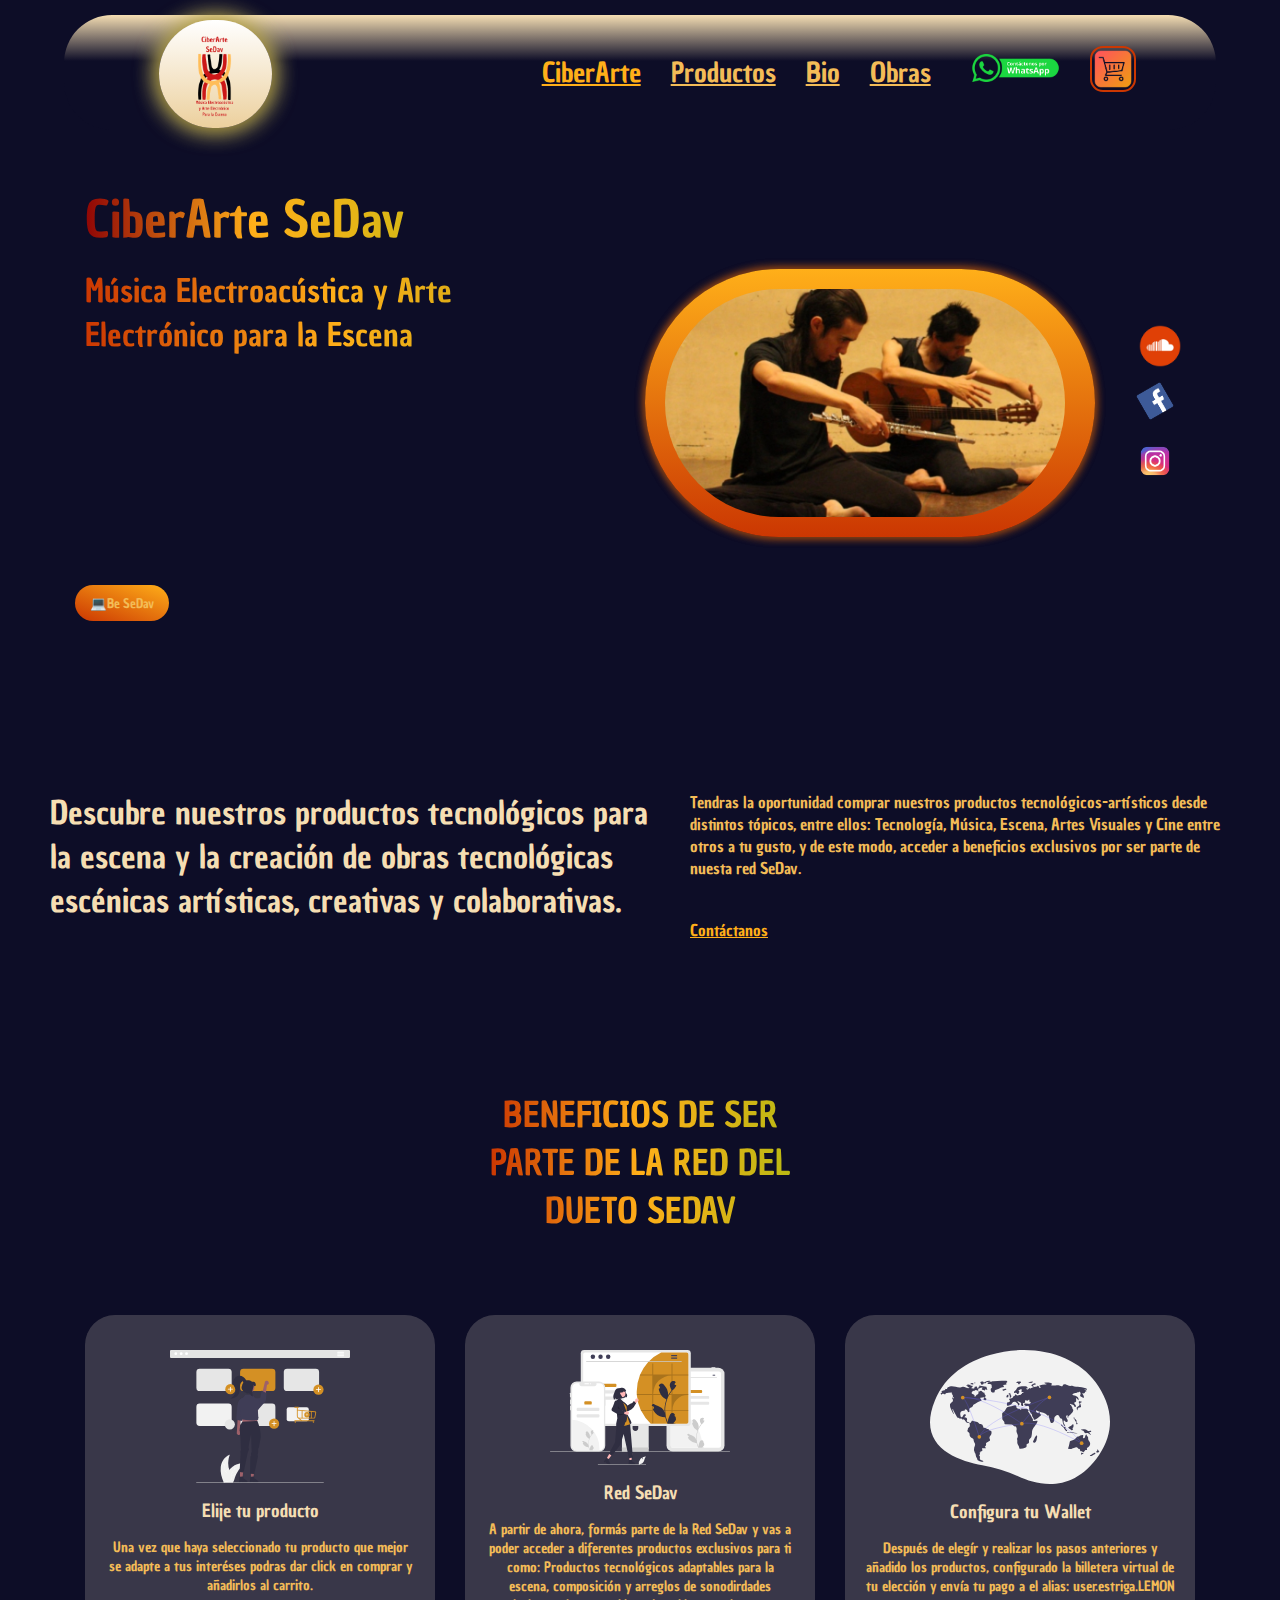
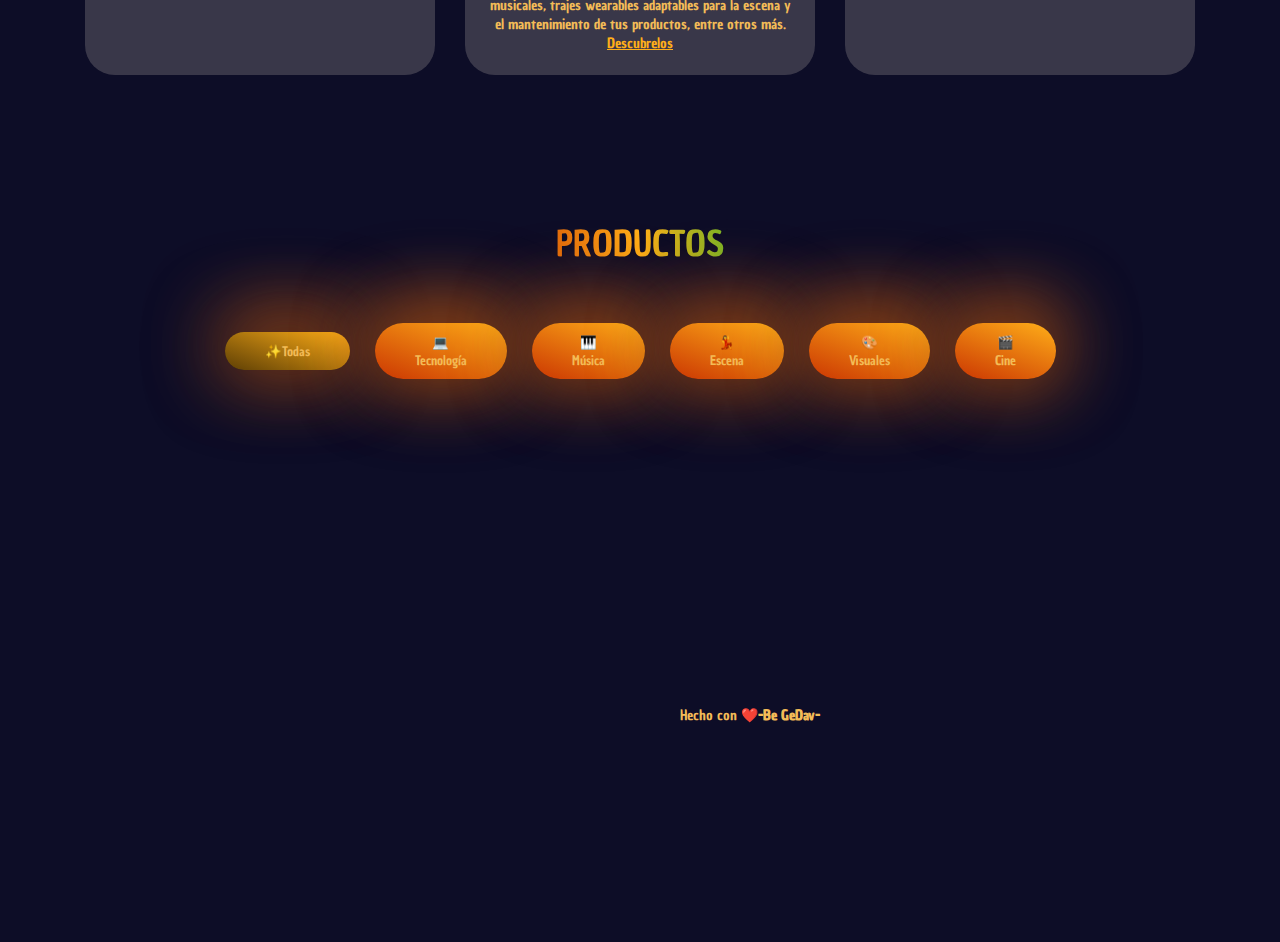
==== index.html @ 6145d522 "Integrador-Web__Rizo" ====
<!DOCTYPE html>
<html lang="en">

<head>
    <meta charset="UTF-8">
    <meta http-equiv="X-UA-Compatible" content="IE=edge">
    <meta name="viewport" content="width=device-width, initial-scale=1.0">

    <link rel="stylesheet" href="./assets/style.css">
    <link rel="stylesheet" href="./assets/mediaqueries.css">
    <link rel="stylesheet" href="./assets/animation.css" />

    <meta charset="UTF-8">
</head>

<body>
    <header>
        <!-- Logo -->
        <div class="logo">
            <a href="./index.html" target="_blank">
                <img src="./assets/logos/CiberArteSeDav11.png" alt="dueto_sedav">
            </a>
        </div>
        <!-- Navbar -->
        <nav class="navbar">
            <!-- menu toggle -->
            <label for="menu-toggle" class="menu-label">
                <img src="./assets/logos/menu2.png" class="menu-icon">
            </label>
            <input type="checkbox" id="menu-toggle">


            <ul class="navbar-list">
                <li> <a href="./index.html"> CiberArte </a> </li>
                <li> <a href="./productos.html"> Productos</a> </li>
                <li> <a href="./bio.html"> Bio </a> </li>
                <li> <a href="./obras.html"> Obras </a> </li>
                <li> <a href="./contacto.html"> <img src="./assets/logos/Contactanos.png" alt="Whatsapp"
                            class="cart-whatsapp"> </a>
                </li>
            </ul>

            <!-- Contenido dentro del carrito -->
            <!-- el label solo funciona por que es
            hermano de la clase navbar -->
            <label for="cart-toggle" class="cart-label">
                <img src="./assets/logos/carritoo.png" alt="Carrito de Compras" class="cart-carrito" />
            </label>
            <input type="checkbox" id="cart-toggle">

            <!-- cart barra derecha-->
            <div class="cart">
                <h2>Productos de Dispositivos Musicales</h2>

                <div class="cart-item">
                    <img src="./assets/logos/sinte.png" alt="💻Sinte1">
                    <div class="item-info">
                        <h3 class="item-title">🎹Sintetizador NCMS</h3>
                        <p class="item-bid">Oferta Actual</p>
                        <span class="item-price">0.50 eTH</span>
                    </div>
                    <div class="item-handler">
                        <span class="quantity-handler down"> - </span>
                        <span class="item-quantity"> 1 </span>
                        <span class="quantity-handler up"> + </span>
                    </div>
                </div>

                <div class="cart-item">
                    <img src="./assets/logos/sinte2.png" alt="💻Sinte2">
                    <div class="item-info">
                        <h3 class="item-title">🎹Sintetizador VBMR</h3>
                        <p class="item-bid">Oferta Actual</p>
                        <span class="item-price">0.35 eTH</span>
                    </div>
                    <div class="item-handler">
                        <span class="quantity-handler down"> - </span>
                        <span class="item-quantity"> 1 </span>
                        <span class="quantity-handler up"> + </span>
                    </div>
                </div>

                <div class="cart-item">
                    <img src="./assets/logos/sinte3.png" alt="💻Sinte3">
                    <div class="item-info">
                        <h3 class="item-title">🎹Sintetizador AM2</h3>
                        <p class="item-bid">Oferta Actual</p>
                        <span class="item-price">0.60 eTH</span>
                    </div>
                    <div class="item-handler">
                        <span class="quantity-handler down"> - </span>
                        <span class="item-quantity"> 1 </span>
                        <span class="quantity-handler up"> + </span>
                    </div>
                </div>

                <h2>Productos Wearables para la Escena</h2>

                <div class="cart-item">
                    <img src="./assets/img/zapas.png" alt="Sneakers">
                    <div class="item-info">
                        <h3 class="item-title">Smart Sneakers</h3>
                        <p class="item-bid">Oferta Actual</p>
                        <span class="item-price">0.20 eTH</span>
                    </div>
                    <div class="item-handler">
                        <span class="quantity-handler down"> - </span>
                        <span class="item-quantity"> 1 </span>
                        <span class="quantity-handler up"> + </span>
                    </div>
                </div>

                <div class="cart-item">
                    <img src="./assets/img/oculus.png" alt="VR">
                    <div class="item-info">
                        <h3 class="item-title">Oculus VR</h3>
                        <p class="item-bid">Oferta Actual</p>
                        <span class="item-price">0.55 eTH</span>
                    </div>
                    <div class="item-handler">
                        <span class="quantity-handler down"> - </span>
                        <span class="item-quantity"> 1 </span>
                        <span class="quantity-handler up"> + </span>
                    </div>
                </div>

                <div class="cart-item">
                    <img src="./assets/img/smartglass.png" alt="Glass">
                    <div class="item-info">
                        <h3 class="item-title">Smart Glass</h3>
                        <p class="item-bid">Oferta Actual</p>
                        <span class="item-price">0.66 eTH</span>
                    </div>
                    <div class="item-handler">
                        <span class="quantity-handler down"> - </span>
                        <span class="item-quantity"> 1 </span>
                        <span class="quantity-handler up"> + </span>
                    </div>
                </div>

                <div class="cart-item">
                    <img src="./assets/img/sensor_pies.png" alt="Glass">
                    <div class="item-info">
                        <h3 class="item-title">Smart Glass</h3>
                        <p class="item-bid">Oferta Actual</p>
                        <span class="item-price">0.40 eTH</span>
                    </div>
                    <div class="item-handler">
                        <span class="quantity-handler down"> - </span>
                        <span class="item-quantity"> 1 </span>
                        <span class="quantity-handler up"> + </span>
                    </div>
                </div>
                <span class="divider"></span>
                <div class="cart-total">
                    <p>Total:</p>
                    <span>8.20 eTH</span>
                </div>
                <button class="btn-add">Comprar</button>
            </div>
            <div class="overlay"></div>

        </nav>
    </header>


    <main>
        <!-- Aca viene la parte principal de la pagina -->
        <!-- con sus respectivas secciones -->
        <!-- hero que es contenedores (o texto dividido en 
    titulo, texto, acci[on o bot[on) y la imagen (imagen y 
    descripcion-superior e inferior- adntro puede tener
    mas contenedores)-->
        <section id="hero">
            <!-- texto -->
            <div class="hero-info">
                <h1>CiberArte SeDav </h1>
                <h2>
                    Música Electroacústica y Arte Electrónico para la Escena
                </h2>
                <p>
                    <span> Dúo SeDav </span> dueto de composición direccionado a la creación de obras
                    musicales mixtas, acusmáticas, performáticas, escénicas, interactivas e instalativas contemporáneas
                    vinculando
                    las tecnologías actuales, software libre y código abierto como impulsores de trabajo co-creativo,
                    práctico e investigativo de producción. Además ofrecemos distintos productos tecnológicos para la
                    escena.
                </p>
                <div class="hero-info-boton">
                    <button class="categoryButton" href="#">💻Be SeDav</button>
                </div>
            </div>

            <!-- Imagen -->
            <div class="hero-img-background-portada">
                <div class="hero-img-portada">
                    <img src="./assets/img/Portada.jpg" alt="SeDav">
                </div>
            </div>
            <div>
                <div class="header__socials">
                    <a href="#" class="header__social" target="_blank" rel="GeDav">
                        <img src="./assets/logos/soundcloud.png" alt="github" title="github"></a>
                    <a href="https://www.facebook.com/profile.php?id=100067321148084" class="header__social1"
                        target="_blank" rel="GeDav">
                        <img src="./assets/logos/facebook.png" alt="facebook" title="linkedin"></a>
                    <a href="https://https://www.instagram.com/dueto_sedav/" class="header__social2" target="_blank"
                        rel="GeDav">
                        <img src="./assets/logos/instagram.png" alt="instagram" title="instagram"></a>
                </div>
        </section>

        <!-- Contenido -->
        <section id="contenido">
            <div class="contenido-info">
                <h2>Descubre nuestros productos tecnológicos para la escena y la creación de obras tecnológicas
                    escénicas artísticas, creativas y colaborativas.</h2>
                <div class="contenido-text">
                    <p>
                        Tendras la oportunidad comprar nuestros productos tecnológicos-artísticos desde distintos
                        tópicos, entre ellos: Tecnología, Música, Escena, Artes Visuales y Cine
                        entre otros a tu gusto, y de este modo, acceder a beneficios exclusivos por ser
                        parte de nuesta red SeDav.
                    </p>
                    <a href="./contacto.html" target="_blank"> Contáctanos</a>
                </div>
            </div>
        </section>


        <!-- Cards Beneficios -->
        <section id="info">
            <h2>BENEFICIOS DE SER <br> PARTE DE LA RED DEL <br>
                DUETO SEDAV</h2>
            <div class="info-cards-container">
                <div class="info-card">
                    <img src="./assets/logos/choose.svg" alt="Icono NFTs" />
                    <h3>Elije tu producto</h3>
                    <p>
                        Una vez que haya seleccionado tu producto que mejor se adapte a tus interéses
                        podras dar click en comprar y añadirlos al carrito.
                    </p>
                </div>
                <div class="info-card">
                    <img src="./assets/logos/pagina.svg" alt="Icono NFTs" />
                    <h3>Red SeDav</h3>
                    <p>
                        A partir de ahora, formás parte de la Red SeDav y vas
                        a poder acceder a diferentes productos exclusivos para ti
                        como: Productos tecnológicos adaptables para la escena, composición y arreglos de sonodirdades
                        musicales,
                        trajes wearables adaptables para la escena y el mantenimiento de tus productos, entre otros más.
                        <a href="./productos.html" target="_blank"> Descubrelos </a>
                    </p>

                </div>
                <div class="info-card">
                    <img src="./assets/logos/red.svg" alt="Red GeDav" />
                    <h3>Configura tu Wallet</h3>
                    <p>
                        Después de elegír y realizar los pasos anteriores y añadido los productos, configurado la
                        billetera
                        virtual de tu elección y envía tu pago a el alias: user.estriga.LEMON
                    </p>
                </div>
            </div>
        </section>

        <section id="portafolio">
            <h2>PRODUCTOS</h2>
            <div class="categories">
                <button class="category active">✨Todas</button>
                <button class="category">💻Tecnología</button>
                <button class="category">🎹Música</button>
                <button class="category">💃Escena</button>
                <button class="category">🎨Visuales</button>
                <button class="category">🎬Cine</button>
            </div>
        </section>
    </main>



    <footer>
        <p>Hecho con ❤️ <br><span> -Be GeDav-</span></p>
    </footer>
</body>

</html>
---- assets/style.css ----
@import url('https://fonts.googleapis.com/css2?family=Chau+Philomene+One&display=swap');
:root{
  /* bg colors */
   --background: rgb(13, 13, 39);
   --background-section: rgba(101, 101, 105, 0.323);
   /* text colors */
   --text-wheat: rgb(243, 188, 87);
   --text-negrita: rgb(255, 175, 25);
   /* Decoration */
   --fire: #cb3702;
   --electric: #64d3ff;
   --suave: rgba(151, 147, 147, 0.323);
   
}

* {
  margin: 0;
  padding: 0;
  box-sizing: border-box;
  font-family: 'Chau Philomene One', sans-serif;  list-style-type: none;

}

body {
  background: var(--background);
 }

 /* header ___________________________________________________________________________*/

header {
  background: linear-gradient(to bottom, wheat, var(--background) 40%);
  margin-left: 5%;
  z-index: 3;
  position: sticky;
  border-radius: 3rem;
  width: 90%;
  height: 115px;
  display: flex;
  justify-content: space-between;
  align-items: center;
  padding: 0px 80px 0px 50px;
  top: 15px;
}

/* main ___________________________________________________________________________*/
main {
  background: var(--background 30%);
  display: flex;
  flex-direction: column;
  align-items: center;
  justify-content: center;
  color: wheat;
  width: 100%;
}
 
/*LOGO */
.logo {
  margin: 0px;
  margin-top: 2px;
  margin-left: 45px;
  border-radius: 1rem;
  background-size: contain;
  opacity: 100%;
  width: 113px;
  height: 108px;
  padding: 12px 13px;
  background: linear-gradient(to top, rgb(236, 208, 157), rgb(255, 255, 255));
  border-radius: 100px;
  box-shadow: 0px 0px 25px  rgb(153, 125, 11),
             0px 0px 25px rgb(231, 231, 179);
  }
  .logo img {
    width: 85px;
    transition: all 0.3s;
    transition-property: all;
    transition-duration: 0.3s;
    transition-timing-function: ease;
    transition-delay: 0s;
    cursor: pointer;
  }

.logo img:hover {
    transform: scale(1.15);
}

 /* NAVBAR __________________________________________________________________________*/
.navbar,
.navbar-list {
  margin-top: 0px;
  display: flex;
  align-items: center;
  justify-content: center;
  font-size: 20px;
  color: rgb(240, 216, 170);
  cursor: pointer;
  z-index: 3; 

}
  .navbar {
    gap: 50px;
  }
  .navbar-list {
    gap: 30px;
  }
  /* Bios */
  .navbar-list a {
    color: var(--text-wheat);
    font-size: 27px;
  }
  /* Childs */
  .navbar-list li:first-child > a {
    color: var(--text-negrita);
    font-weight: 500;
    transition-property: all;
    transition-duration: 0.3s;
    transition-timing-function: ease;
    transition-delay: 0s;
    cursor: pointer;
  }
  .navbar-list li:first-child:hover {
    transform: scale(1.15);
  }
  .navbar-list li {
    transition-property: all;
    transition-duration: 0.3s;
    transition-timing-function: ease;
    transition-delay: 0s;
    cursor: pointer;
  }
  .navbar-list li:hover {
    transform: scale(1.15);
  }
  .navbar-list li img  {
  transition-property: all;
  transition-duration: 0.3s;
  transition-timing-function: ease;
  transition-delay: 0s;
  cursor: pointer;
}
.navbar-list li img:hover {
  transform: scale(1.15);
}
  .navbar-list img {
    margin-left: 0px;
  }

/* ICONO Whatsapp ______________________________________________________________________*/
.cart-whatsapp {
  height: 40px;
  font-weight: 100;
  cursor: pointer;
  overflow: hidden;
  margin-right: -30px;
  margin-left: 30px;
}

/* ICONO Carrito ______________________________________________________________________*/
.cart-carrito {
  border: 2px solid var(--fire);
  border-radius: 13px;
  height: 46px;
  font-weight: 60;
  cursor: pointer;
  transition-property: all;
  transition-duration: 0.3s;
  transition-timing-function: ease;
  transition-delay: 0s;
  cursor: pointer;
}
.cart-carrito:hover {
  transform: scale(1.15);
}

/* Indice Card derecha ___________________________________________________________________*/
  .cart {
    position: absolute;
    top: 115px; /*Porque el header ocupaba 65px de alto*/
    right: 0;
    padding: 50px 30px;
    background: linear-gradient(to top, #121e3c, var(--background));
    border-left: 1px solid var(--nav-bg);
    border-radius: 10px;
    display: flex;
    flex-direction: column;
    gap: 30px;
    height: calc(100vh - 115px);
    overflow-y: scroll;
    z-index: 2;
    
    /* Permite no mostrar el card de la 
    derecha, solo hasta que de de el 
    label respectivo, configuracion 
    al final del card */
    display: none;
  }

    .cart::-webkit-scrollbar {
      display: none;
    }

    .cart h2 {
      margin-top: 5px;
      margin-bottom: 5px;
      color: transparent;
      font-size: 20px;
      font-weight: 600;
      background: linear-gradient(to bottom, rgb(244, 186, 151), var(--text-wheat));
      background-clip: text;
      -webkit-background-clip: text;
      text-align: center;
    }

    .cart-item {
      display: flex;
      align-items: left;
      justify-content: center;
      gap: 20px;
      padding: 20px;
      border: 1px solid var(--text-wheat);
      border-radius: 10px;
    }

    .cart-item img {
      height: 65px;
      width: 65px;
    }

    /* Texto dentro de cada card */

    .item-title {
      color: var(--text-white);
      font-weight: 600;
      font-size: 14px;
    }
    
    .item-bid {
      margin-top: 10px;
      color: var(--text-gray);
      font-size: 12px;
      font-weight: 300;
    }
    
    .item-price {
      background: linear-gradient(to left, #bbaa13, var(--text-negrita), var(--fire));
      background-clip: text;
      color: transparent;
      -webkit-background-clip: text;
      font-size: 16px;
      font-weight: 800;
    }
    
    .item-handler {
      display: flex;
      align-items: center;
      justify-content: center;
      gap: 20px;
    }

    .divider {
      margin-top: 10px;
      margin-bottom: 5px;
      border: 0.5px solid var(--fire);
    }

    /* Boton del Card */
    .btn-add {
      border: none;
      padding: 10px 35px;
      color: transparent;
      background: linear-gradient(200deg, var(--text-negrita), var(--fire));
      font-weight: 300;
      border-radius: 10px;
      cursor: pointer;
      margin-bottom: 25%;
    }
    .btn-add span {
        background: linear-gradient(to left, #bbb013, var(--text-negrita), var(--fire));
        background-clip: text;
        color: transparent;
        -webkit-background-clip: text;
        font-size: 20px;
        font-weight: 100px;
        -webkit-text-stroke: 0.2px black;
    }
    .btn-load {
      background: none;
      border: 1px solid var(--fire);
      padding: 10px 35px;
      color: var(--text-wheat);
      border-radius: 10px;
      cursor: pointer;
    }

/*Ocultar/mostrar carrito, esto estara
encima de un label o toggle*/
  #cart-toggle,
  #menu-toggle,
  .menu-label {
    display: none;
  }
  #cart-toggle:checked + .cart {
    display: flex;
  }

  /* Productos dentro del Carrito ______________________________________________________________________*/
.item-handler {
  display: flex;
  align-items: center;
  justify-content: center;
  gap: 20px;
}

.quantity-handler {
  display: flex;
  justify-content: center;
  align-items: center;
  padding: 2px 8px;
  border-radius: 5px;
  color: var(--text-white);
  font-weight: 400;
}


.up {
  border: 1px solid var(--text-wheat);
  
}

.down {
  background-color: var(--background-section);
  border: 1px solid var(--text-wheat);
}

.item-quantity {
  color: var(--text-wheat);
}

.divider {
  margin-top: 20px;
  border: 0.5px solid var(--text-wheat);
}

.cart-total {
  display: flex;
  justify-content: space-between;
  align-items: baseline;
}

.cart-total p {
  color: var(--text-white);
  font-weight: 700;
}

.cart-total span {
  color: var(--text-white);
  font-weight: 400;
  font-size: 18px;
}


  /* hero _______________________________________________________________________*/
  /* #ID
  . Nombre de clase;
  sin nada: etiqueta */
#hero {
  margin-top: 10px;
  margin-bottom: 40px;
  padding: 40px;
  max-width: 1200px;
  display: flex;
  justify-content: center;
  align-items: center;
}
  .hero-info {
    display: flex;
    flex-direction: column;
    gap: 40px;
    width: 50%; /*porcentaje del contenedor*/
  }
  .hero-info h1 {
    background: linear-gradient(to left, #d4b815, var(--text-negrita), rgb(143, 5, 5));
    font-size: 5px;
    width: 60%; /*porcentaje de su contenedor*/
    min-width: 40px; /*lo minimo de la pantalla*/
    font-weight: 60px; /* Relleno */
    color: transparent;
    background-clip: text;
    -webkit-background-clip: text;
    font-size: 50px;
    font-weight: 400; 
    margin-top: 20px;
    margin-bottom: -25px;
  }
  
  .hero-info h2 {
    background: linear-gradient(to left, #bbaa13, var(--text-negrita), var(--fire));
    font-size: 2px;
    width: 90%; /*porcentaje de su contenedor*/
    min-width: 100px; /*lo minimo de la pantalla*/
    font-weight: 30; /* Relleno */
    color: transparent;
    background-clip: text;
    -webkit-background-clip: text;
    font-size: 32px;
    font-weight: 400; 
    margin-bottom: -2px;
  }
  .hero-info p {
    font-size: 18px;
    width: 90%; 
    /* tamano letra */
    color: rgb(244, 224, 191);
    text-align: justify;
    margin-bottom: -20px;
  }
  .hero-info p > span {
    font-weight: 800;
  }

/* Botones _______________________________________________________________________*/
  .categoryButton {
    background: linear-gradient(200deg, var(--text-negrita), var(--fire));
    border: none;
    padding: 9px 15px;
    color: var(--text-wheat);
    border-radius: 40px;
    cursor: pointer;
    margin: 20px;
    margin-left: -10px;
  }
  .categoryButton {
    transition-property: all;
    transition-duration: 0.3s;
    transition-timing-function: ease;
    transition-delay: 0s;
    cursor: pointer;
  }
  .categoryButton:hover {
    transform: scale(1.1);
  }
  
  /* Imagen portada y redes sociales _________________________________________________*/
.header__socials {
  margin-top: 10px;
  margin-left: 30px;
  align-items:center;
  background-color:transparent;
  display:flex;
  flex-direction: column;
  height:10%;
  top:-100px;
  left:7%; 
}
/* Git */
.header__social img {
  cursor:pointer;
  transition:all .2s;
  transform: rotate(0deg);
  height: 50px;
 }
/* facebook */
.header__social1 {
  margin: 10px;
  margin-left: 0px;
}
.header__social1 img {
 height: 30px;
  transform:rotate(-30deg);
  transition:all .2s
}
/* instagram */
.header__social2 {
  margin: 10px;
  margin-left: 0px;
}
.header__social2 img {
  height: 40px;
  transform:rotate(0deg)
} 
@media screen and (hover: hover) {
  /* linkedin */
  .header__social img:hover{
    transform:scale(1.2)}
  .header__social1 img:hover{
    transform:scale(1.2) rotate(0deg);
    transition:all .2s}
    /* instagram */
  .header__social2 img:hover{
    transform:scale(1.2) rotate(-150deg);
    transition:all .2s}
  }

  .hero-img-background-portada {
    width: 450px;
    background: linear-gradient(to bottom, var(--text-negrita), var(--fire));
    padding: 20px;
    border-radius: 150rem;
    display: flex;
    flex-direction: column;
    justify-content: center;
    gap: 10px;
    box-shadow: 0px 0px 10px #75370d,
             0px 0px 10px #df6719;
  }
  .hero-img-portada {
    overflow: hidden;
    width: 400px;
    border-radius: 150rem;
    display: flex;
    flex-direction: column;
    justify-content: center;
    gap: 10px;
  }


  /* Contenido Section ___________________________________________________________*/

#contenido {
  padding: 70px 0;
  max-width: 1200px;
}
  .contenido-info {
    display: flex;
    justify-content: center;
    gap: 40px;
    margin-bottom: 60px;
  }
  #contenido h2 {
    font-size: 32px;
    width: 50%;
    font-weight: 500;
  }
  .contenido-text {
    display: flex;
    flex-direction: column;
    width: 45%;
    gap: 40px;
  }
  .contenido-text p {
    font-size: 16px;
    font-weight: 100;
    color: var(--text-wheat);
  }
  .contenido-text a {
    color: var(--text-negrita);
    font-weight: 400;
    text-decoration: underline;
  }
  

  /* BENEFICIOS Info Card _______________________________________________________*/
#info {
  padding: 20px 0;
  max-width: 1200px;
  display: flex;
  justify-content: center;
  align-items: center;
  flex-direction: column;
  gap: 80px;
  margin-bottom: -5px;
}
    #info h2 {
      font-size: 35px;
      font-weight: 500;
      background: linear-gradient(to left, #bbb813, var(--text-negrita), var(--fire));
      color: transparent;
      background-clip: text;
      -webkit-background-clip: text;
      text-align: center;
    }
    .info-cards-container {
      display: flex;
      justify-content: space-around;
      align-items: flex-start;
      flex-wrap: wrap;
      gap: 30px;
      margin-bottom: 0px;
    }
    .info-card {
      transition-property: all;
      transition-duration: 0.3s;
      transition-timing-function: ease;
      transition-delay: 0s;
    }
    .info-card:hover {
      transform: scale(1.05);
    }
    .info-card {
      width: 350px;
      height: 360px;
      padding: 35px 20px;
      display: flex;
      flex-direction: column;
      align-items: center;
      text-align: center;
      background: var(--suave);
      border-radius: 30px;
      gap: 15px;
    }
    .info-card img {
      width: 180px;
    }
    .info-card a {
      color: var(--text-negrita);
    }
    
    .info-card h3 {
      font-weight: 60;
      font-size: 18px;
    }
    .info-card p {
      font-size: 14px;
      font-weight: 3;
      color: var(--text-wheat);
    }

/* productos _______________________________________________________________*/
#info-productos {
  margin-top: 0;
  padding: 10px 0;
  max-width: 2500px;
  display: flex;
  justify-content:center;
  align-items: center;
  flex-direction: column;
  gap: -5px;
}
  #info-productos h2 {
    margin-top: 5%;
    margin-bottom: 3%;
    font-size: 55px;
    width: 5%; /*porcentaje de su contenedor*/
    min-width: 300px; /*lo minimo de la pantalla*/
    font-weight: 60; /* Relleno */
    background: linear-gradient(to left, #13bb2f, var(--text-negrita), var(--fire));
    color: transparent;
    background-clip: text;
    -webkit-background-clip: text;
    text-align: center;
  }
  #info-productos h3 {
    margin-top: 80px;
    margin-bottom: 50px;
    font-size: 25px;
    font-weight: 60; /* Relleno */
    color: wheat;
    text-align:left;
  }
  .info-productos-container-FE {
    display: flex;
    justify-content: space-around;
    align-items: flex-start;
    flex-wrap: wrap;
    gap: 100px;
    padding: 10px 5px;
  }
   
    .info-productos-sinte {
      width: 250px;
      height: 340px;
      padding: 12px 30px;
      display: flex;
      flex-direction: column;
      align-items: center;
      text-align: center;
      background: linear-gradient(to bottom, wheat, var(--fire));
      border-radius: 10px;
      gap: 5px;
      box-shadow: 10px 10px 13px #75370d,
             -10px -10px 90px #df6719;
    }
    .info-productos-sinte img {
      margin-top: 3px;
      margin-bottom: 3px;
      width: 200px;
    }
    .info-productos-sinte p {
      font-size: 14px;
      font-weight: 300;
      margin-bottom: 6px;
      color: var(--text-wheat);
    }
    .info-productos-sinte {
      transition-property: all;
      transition-duration: 0.3s;
      transition-timing-function: ease;
      transition-delay: 0s;
      cursor: pointer;
    }
    .info-productos-sinte:hover {
      transform: scale(1.05);
    }
    .info-productos-sinte span {
      margin-top: 2px;
      margin-bottom: 8px;
      font-size: 25px;
      font-weight: 60;
      background: linear-gradient(to left, #1f2720, #ecbbf8);
      color: transparent;
      background-clip: text;
      -webkit-background-clip: text;
      text-align: center;
    }
    .btn-add {
      background-color: var(--text-wheat);
      border: none;
      padding: 10px 35px;
      color: var(--bg-white);
      border-radius: 10px;
      cursor: pointer;
    }
    .btn-load {
      background: none;
      border: 1px solid var(--fire);
      padding: 10px 35px;
      color: var(--bg-white);
      border-radius: 10px;
      cursor: pointer;
    }

    .info-productos-sinte2 {
      width: 250px;
      height: 340px;
      padding: 12px 30px;
      display: flex;
      flex-direction: column;
      align-items: center;
      text-align: center;
      background: linear-gradient(to bottom, wheat, rgb(5, 90, 94));
      border-radius: 10px;
      gap: 6px;
      box-shadow: 10px 10px 13px  rgb(4, 49, 52),
             -10px -10px 90px rgb(161, 178, 179);
    }
    .info-productos-sinte2 img {
      margin-top: -15%;
      width: 400px;
    }
    .info-productos-sinte2 p {
      font-size: 14px;
      font-weight: 300;
      margin-top: -15%;
      margin-bottom: 6px;
      color: var(--text-wheat);
    }
    .info-productos-sinte2 {
      transition-property: all;
      transition-duration: 0.3s;
      transition-timing-function: ease;
      transition-delay: 0s;
      cursor: pointer;
    }
    .info-productos-sinte2:hover {
      transform: scale(1.05);
    }
    .info-productos-sinte2 span {
      margin-top: -10px;
      margin-bottom: 2px;
      font-size: 25px;
      font-weight: 60;
      background: linear-gradient(to left, #1f2720, #ecbbf8);
      color: transparent;
      background-clip: text;
      -webkit-background-clip: text;
      text-align: center;
    }
    .btn-add {
      background-color: var(--text-wheat);
      border: none;
      padding: 10px 35px;
      color: var(--bg-white);
      border-radius: 10px;
      cursor: pointer;
    }
    .btn-load {
      background: none;
      border: 1px solid var(--fire);
      padding: 10px 35px;
      color: var(--bg-white);
      border-radius: 10px;
      cursor: pointer;
    }


    .info-productos-sinte3 {
      width: 250px;
      height: 340px;
      padding: 12px 30px;
      display: flex;
      flex-direction: column;
      align-items: center;
      text-align: center;
      background: linear-gradient(to bottom, wheat, rgb(43, 43, 201));
      border-radius: 10px;
      gap: 3px;
      box-shadow: 10px 10px 13px  rgb(25, 25, 116),
             -10px -10px 90px rgb(161, 178, 179);
    }
    .info-productos-sinte3 img {
      margin-top: 15px;
      margin-bottom: 6px;
      width: 250px;
    }
    .info-productos-sinte3 p {
      font-size: 14px;
      font-weight: 300;
      margin-bottom: 6px;
      color: var(--text-wheat);
    }
    .info-productos-sinte3 {
      transition-property: all;
      transition-duration: 0.3s;
      transition-timing-function: ease;
      transition-delay: 0s;
      cursor: pointer;
    }
    .info-productos-sinte3:hover {
      transform: scale(1.05);
    }
    .info-productos-sinte3 span {
      margin-top: 8px;
      margin-bottom: 8px;
      font-size: 25px;
      font-weight: 60;
      background: linear-gradient(to left, #1f2720, #ecbbf8);
      color: transparent;
      background-clip: text;
      -webkit-background-clip: text;
      text-align: center;
    }
    .btn-add {
      background-color: var(--text-wheat);
      border: none;
      padding: 10px 35px;
      color: var(--bg-white);
      border-radius: 10px;
      cursor: pointer;
    }
    .btn-load {
      background: none;
      border: 1px solid var(--fire);
      padding: 10px 35px;
      color: var(--bg-white);
      border-radius: 10px;
      cursor: pointer;
    }
   
    
    .info-productos-container-BE {
      display: flex;
      justify-content: space-around;
      align-items: flex-start;
      flex-wrap: wrap;
      gap: 70px;
      padding: 10px 5px;
    }

     
    .info-productos-zapas {
      width: 220px;
      height: 310px;
      padding: 12px 30px;
      display: flex;
      flex-direction: column;
      align-items: center;
      text-align: center;
      background: linear-gradient(to bottom, rgb(198, 159, 243), var(--fire));
      border-radius: 10px;
      gap: 3px;
      box-shadow: 10px 10px 13px  rgb(58, 9, 98),
             -10px -10px 90px rgb(179, 171, 161);
    }
    .info-productos-zapas img {
      margin-top: 16px;
      margin-bottom: 13px;
      width: 180px;
    }
    .info-productos-zapas p {
      font-size: 18px;
      font-weight: 300;
      margin-top: 2px;
      margin-bottom: 6px;
      color: var(--text-wheat);
    }
    .info-productos-zapas {
      transition-property: all;
      transition-duration: 0.3s;
      transition-timing-function: ease;
      transition-delay: 0s;
      cursor: pointer;
    }
    .info-productos-zapas:hover {
      transform: scale(1.05);
    }
    
    .info-productos-zapas span {
      margin-top: 2px;
      margin-bottom: 8px;
      font-size: 25px;
      font-weight: 60;
      background: linear-gradient(to left, #1f2720, #ecbbf8);
    color: transparent;
    background-clip: text;
    -webkit-background-clip: text;
    text-align: center;
    }
    .btn-add {
      background-color: var(--text-wheat);
      border: none;
      padding: 10px 35px;
      color: var(--bg-white);
      border-radius: 10px;
      cursor: pointer;
    }
    .btn-load {
      background: none;
      border: 1px solid var(--fire);
      padding: 10px 35px;
      color: var(--bg-white);
      border-radius: 10px;
      cursor: pointer;
    }


    .info-productos-vr {
      width: 220px;
      height: 310px;
      padding: 12px 30px;
      display: flex;
      flex-direction: column;
      align-items: center;
      text-align: center;
      background: linear-gradient(to bottom, wheat, rgb(21, 61, 92));
      border-radius: 10px;
      gap: 10px;
      box-shadow: 10px 10px 20px rgb(3, 48, 3),
      -10px -10px 120px rgb(179, 171, 161);
    }
    .info-productos-vr img {
      margin-top: 16px;
      margin-bottom: 13px;
      width: 180px;
    }
    .info-productos-vr p {
      font-size: 18px;
      font-weight: 300;
      margin-top: 2px;
      margin-bottom: 6px;
      color: var(--text-wheat);
    }
    .info-productos-vr {
      transition-property: all;
      transition-duration: 0.3s;
      transition-timing-function: ease;
      transition-delay: 0s;
      cursor: pointer;
    }
    .info-productos-vr:hover {
      transform: scale(1.05);
    }
    
    .info-productos-vr span {
      margin-top: 2px;
      margin-bottom: 8px;
      font-size: 25px;
      font-weight: 60;
      background: linear-gradient(to left, #1f2720, #ecbbf8);
    color: transparent;
    background-clip: text;
    -webkit-background-clip: text;
    text-align: center;
    }
    .btn-add {
      background-color: var(--text-wheat);
      border: none;
      padding: 10px 35px;
      color: var(--bg-white);
      border-radius: 10px;
      cursor: pointer;
    }
    .btn-load {
      background: none;
      border: 1px solid var(--fire);
      padding: 10px 35px;
      color: var(--bg-white);
      border-radius: 10px;
      cursor: pointer;
    }

   

    .info-productos-glass {
      width: 220px;
      height: 310px;
      padding: 12px 30px;
      display: flex;
      flex-direction: column;
      align-items: center;
      text-align: center;
      background: linear-gradient(to bottom, wheat, rgb(69, 21, 2));
        border-radius: 10px;
        gap: 1px;
        box-shadow: 5px 5px 20px  rgb(84, 38, 20),
             0px 0px 90px rgb(179, 171, 161);
    }
    .info-productos-glass img {
      margin-top: -10px;
      margin-bottom: 2px;
      width: 180px;
    }
    .info-productos-glass p {
      font-size: 18px;
      font-weight: 300;
      margin-top: 25px;
      margin-bottom: 6px;
      color: var(--text-wheat);
    }
    .info-productos-glass {
      transition-property: all;
      transition-duration: 0.3s;
      transition-timing-function: ease;
      transition-delay: 0s;
      cursor: pointer;
    }
    .info-productos-glass:hover {
      transform: scale(1.05);
    }
    
    .info-productos-glass span {
      margin-top: 10px;
      margin-bottom: 15px;
      font-size: 25px;
      font-weight: 60;
      background: linear-gradient(to left, #1f2720, #ecbbf8);
    color: transparent;
    background-clip: text;
    -webkit-background-clip: text;
    text-align: center;
    }
    .btn-add {
      background-color: var(--text-wheat);
      border: none;
      padding: 10px 35px;
      color: var(--bg-white);
      border-radius: 10px;
      cursor: pointer;
    }
    .btn-load {
      background: none;
      border: 1px solid var(--fire);
      padding: 10px 35px;
      color: var(--bg-white);
      border-radius: 10px;
      cursor: pointer;
    }
      
      

    .info-productos-pies {
      width: 220px;
      height: 310px;
      padding: 12px 30px;
      display: flex;
      flex-direction: column;
      align-items: center;
      text-align: center;
      background: linear-gradient(to bottom, wheat, rgb(110, 110, 30));
        border-radius: 10px;
        gap: -5px;
        box-shadow: 10px 10px 20px   rgb(81, 81, 22),
             -10px -10px 120px rgb(179, 171, 161);
    }
    .info-productos-pies img {
      margin-top: 16px;
      margin-bottom: 13px;
      width: 140px;
    }
    .info-productos-pies p {
      font-size: 18px;
      font-weight: 300;
      margin-top: 2px;
      margin-bottom: 6px;
      color: var(--text-wheat);
    }
    .info-productos-pies {
      transition-property: all;
      transition-duration: 0.3s;
      transition-timing-function: ease;
      transition-delay: 0s;
      cursor: pointer;
    }
    .info-productos-pies:hover {
      transform: scale(1.05);
    }
    
    .info-productos-pies span {
      margin-top: 2px;
      margin-bottom: 8px;
      font-size: 25px;
      font-weight: 60;
      background: linear-gradient(to left, #1f2720, #ecbbf8);
    color: transparent;
    background-clip: text;
    -webkit-background-clip: text;
    text-align: center;
    }
    .btn-add {
      background-color: var(--text-wheat);
      border: none;
      padding: 10px 35px;
      color: var(--bg-white);
      border-radius: 10px;
      cursor: pointer;
    }
    .btn-load {
      background: none;
      border: 1px solid var(--fire);
      padding: 10px 35px;
      color: var(--bg-white);
      border-radius: 10px;
      cursor: pointer;
    }
      
  

/* Products Sections ______________________________________________________________*/

#portafolio {
  display: flex;
  flex-direction: column;
  justify-content: center;
  align-items: center;
  padding: 130px 0;
  width: 100%;
}
    #portafolio h2 {
      font-size: 35px;
      width: 10%; /*porcentaje de su contenedor*/
      min-width: 305px; /*lo minimo de la pantalla*/
      font-weight: 60; /* Relleno */
      background: linear-gradient(to left, #13bb2f, var(--text-negrita), var(--fire));
      color: transparent;
      background-clip: text;
      -webkit-background-clip: text;
      text-align: center;
      margin-bottom: 55px;
    }
    /* categories */
    .categories {
      display: flex;
      align-items: center;
      justify-content: center;
      gap: 25px;
      color: var(--text-wheat);
      width: 0px;
      padding: 0px 0px;
      
    }
    .category {
      background: linear-gradient(200deg, var(--text-negrita), var(--fire));
      border: none;
      padding: 10px 40px;
      color: var(--text-wheat);
      border-radius: 40px;
      box-shadow: 0px 0px 80px #75370d,
              0px -10px 80px #df6719;
      cursor: pointer;
    }
    .active {
      background: linear-gradient(200deg, var(--text-negrita), rgb(94, 63, 4));
    }


 /* OBRAS _______________________________________________________________________*/
  #obra1, #obra2, #obra3, #obra4 {
    margin-top: 10px;
    margin-bottom: 40px;
    padding: 40px;
    max-width: 1200px;
    display: flex;
    justify-content: center;
    align-items: center;
  }
    .obra1-info,
    .obra2-info,
    .obra3-info,
    .obra4-info {
      display: flex;
      flex-direction: column;
      gap: 40px;
      width: 50%; /*porcentaje del contenedor*/
    }
    .obra1-info h2,
    .obra2-info h2,
    .obra3-info h2,
    .obra4-info h2 {
      background: linear-gradient(to left, #d4b815, var(--text-negrita), rgb(143, 5, 5));
      font-size: 5px;
      width: 90%; /*porcentaje de su contenedor*/
      min-width: 150px; /*lo minimo de la pantalla*/
      font-weight: 60px; /* Relleno */
      color: transparent;
      background-clip: text;
      -webkit-background-clip: text;
      font-size: 50px;
      font-weight: 400; 
      margin-top: 20px;
      margin-bottom: -25px;
    }
    
    .obra1-info h3,
    .obra2-info h3,
    .obra3-info h3,
    .obra4-info h3 {
      background: linear-gradient(to left, #bbaa13, var(--text-negrita), var(--fire));
      font-size: 2px;
      width: 90%; /*porcentaje de su contenedor*/
      min-width: 100px; /*lo minimo de la pantalla*/
      font-weight: 30; /* Relleno */
      color: transparent;
      background-clip: text;
      -webkit-background-clip: text;
      font-size: 32px;
      font-weight: 400; 
      margin-bottom: -2px;
    }
    .obra1-info p,
    .obra2-info p,
    .obra3-info p,
    .obra4-info p {
      font-size: 15px;
      width: 90%; 
      /* tamano letra */
      color: rgb(244, 224, 191);
      text-align: justify;
      margin-bottom: -20px;
    }
    
    .obra1-info p > span,
    .obra2-info p > span,
    .obra3-info p > span,
    .obra4-info p > span {
      font-weight: 800;
    }

  
    
  .obra1-img {
    width: 420px;
    background: linear-gradient(to bottom, var(--text-negrita), var(--fire));
    padding: 10px;
    border-radius: 5rem;
    display: flex;
    flex-direction: column;
    justify-content: center;
    gap: 10px;
    box-shadow: 0px 0px 10px #75370d,
             0px 0px 10px #df6719;
  }
  .obra1-img-i {
    overflow: hidden;
    width: 400px;
    border-radius: 10rem;
    display: flex;
    flex-direction: column;
    justify-content: center;
    gap: 10px;
  }

  .obra2-img {
    width: 420px;
    background: linear-gradient(to bottom, var(--text-negrita), var(--fire));
    padding: 10px;
    border-radius: 5rem;
    display: flex;
    flex-direction: column;
    justify-content: center;
    gap: 10px;
    box-shadow: 0px 0px 10px #75370d,
             0px 0px 10px #df6719;
  }
  .obra2-img-i {
    overflow: hidden;
    width: 400px;
    border-radius: 10rem;
    display: flex;
    flex-direction: column;
    justify-content: center;
    gap: 10px;
  }

  .obra3-img {
    width: 420px;
    background: linear-gradient(to bottom, var(--text-negrita), var(--fire));
    padding: 10px;
    border-radius: 5rem;
    display: flex;
    flex-direction: column;
    justify-content: center;
    gap: 10px;
    box-shadow: 0px 0px 10px #75370d,
             0px 0px 10px #df6719;
  }
  .obra3-img-i {
    overflow: hidden;
    width: 400px;
    border-radius: 10rem;
    display: flex;
    flex-direction: column;
    justify-content: center;
    gap: 10px;
  }

  .obra4-img {
    width: 420px;
    background: linear-gradient(to bottom, var(--text-negrita), var(--fire));
    padding: 10px;
    border-radius: 10rem;
    display: flex;
    flex-direction: column;
    justify-content: center;
    gap: 10px;
    box-shadow: 0px 0px 10px #75370d,
             0px 0px 10px #df6719;
  }
  .obra4-img-i {
    overflow: hidden;
    width: 400px;
    border-radius: 10rem;
    display: flex;
    flex-direction: column;
    justify-content: center;
    gap: 10px;
  }

  /* Botones ________________________________________________________________________*/
    .categoryButton {
      background: linear-gradient(200deg, var(--text-negrita), var(--fire));
      border: none;
      padding: 9px 15px;
      color: var(--text-wheat);
      border-radius: 40px;
      cursor: pointer;
      margin: 20px;
      margin-left: -10px;
    }
    .categoryButton {
      transition-property: all;
      transition-duration: 0.3s;
      transition-timing-function: ease;
      transition-delay: 0s;
      cursor: pointer;
    }
    .categoryButton:hover {
      transform: scale(1.1);
    }


   
/* Contacto footer ______________________________________________________________ */

footer {
  height: 100px;
  width: 100%;
  margin-right: 0%;
  max-width: 1200px;
  margin-left: 0%;
  margin-top: 6%;
  background: var(--background 1%);
  color: var(--text-wheat);
  border-radius: 30px;
  display: flex;
  flex-direction: column;
margin-bottom: 20%;
}

.footer-container {
  height: 300px;
   background: var(--background 30%);
  color: var(--text-wheat);
  display: flex;
  margin-left: 30%;
  flex-direction: row;
  flex-wrap: wrap ;
  align-items: center;
  gap: 20%;
}

.footer-links h3 {
  font-size: 40px;
  font-weight: 30; 
  background: linear-gradient(to left, #13bb2f 50%, var(--text-negrita), var(--fire));
  color: transparent;
  background-clip: text;
  -webkit-background-clip: text;
  text-align: left;
  margin-bottom: 20px;
}
.footer-container img {
  width: 50px;
  margin-top: 5%;
   }

footer li, 
.footer-links img {
  color: var(--text-wheat);
  font-weight: 300;
  font-size: 18px;
  display: flex;
  flex-direction: row;
  gap: 5px;
  align-items: center;
}

.imgli {
  gap: 40px;
}

/*LOGO */
.footer-logo {
  background-size: contain;
  opacity: 100%;
  width: 113px;
  height: 108px;
  padding: 5px 13px;
  background: linear-gradient(to top, rgb(236, 208, 157), rgb(255, 255, 255));
  border-radius: 100px;
  box-shadow: 0px 0px 25px  rgb(153, 125, 11),
             0px 0px 25px rgb(231, 231, 179);
  }
  .footer-logo img {
    width: 85px;
    transition: all 0.3s;
    transition-property: all;
    transition-duration: 0.3s;
    transition-timing-function: ease;
    transition-delay: 0s;
    cursor: pointer;
  }
  .footer-logo img:hover {
    transform: scale(1.15);
}

footer p {
  color: var(--text-wheat);
  font-weight: 300;
  font-size: 14px;
  display: flex;
  justify-content:center;
  margin-left: 25%;
  margin-top: 10%;
 
}
footer span {
  font-weight: 800;
  margin-bottom: 8%;
}
---- assets/mediaqueries.css ----
@media (max-width: 992px) {
  
  .logo {
    margin-left: -18px;
  }
  
  .navbar {
      gap: 10px;
    }
  
    .navbar-list {
      position: absolute;
      top: 115.5px;
      left: 5%;
      right: 5%;
      width: 90%;
      flex-direction: column;
      background: var(--background);
      border: 2px solid wheat;
      border-top: 10px;
      border-radius: 15px 15px 15px 15px;
      align-items: flex-start;
      padding: 45px 30px;
      gap: 25px;
      z-index: 2;
      display: none;
    }
  
    .navbar-list a {
      font-size: 18px;
    }
  
    .menu-label {
      display: flex;
      cursor: pointer;
      order: 2;
    }
  
    .menu-label img {
      height: 20px;
      width: 25px;
    }
  
    .cart-icon {
      border: 0px solid;
      height: 40px;
    }
  
    #menu-toggle:checked + .navbar-list {
      display: flex;
    }
  
    .hero-info {
      width: 100%;
      text-align: center;
      justify-content: center;
      align-items: center;
      gap: 30px;
    }
  
    .hero-info h1 {
      width: 90%;
      max-width: 500px;
      min-width: unset;
    }
    .hero-info p {
      width: 60%;
      max-width: 600px;
    }
    .hero-img-background-portada {
      display: none;
    }
    .hero-info a {
      flex-wrap: wrap;
    }
    .hero-info aa {
      flex-wrap: wrap;
    }
  
    #info h2 {
      text-align: center;
      width: 80%;
    }
  
    .info-cards-container {
      max-width: 80%;
    }
  
    #contenido {
      display: flex;
      flex-direction: column;
      justify-content: center;
      align-items: center;
      text-align: center;
    }
    .contenido-info {
      flex-direction: column;
      align-items: center;
    }  

    .categories {
      flex-wrap: wrap;
      max-width: 390px;
    }
  
    .category {
      width: 120px;
    }


    #portafolio {
     margin-bottom: 10px;
    }


    footer  {
      margin-left: 10%;
      width: 85%;
      height: 85%;
      background: var(--background 30%);
      color: var(--text-wheat);
      display: flex;
      flex-wrap: wrap;
      flex-direction: column;
      justify-content: center;
      align-items: center;
    
      margin-bottom: 50px;
    }
    .footer-container  {
      width: 75%;
      height: 75%;
      margin-left: 10%;
      margin-right: 10%;
      background: var(--background 30%);
      justify-content: center;
      align-items: center;
      gap: 30%;
    }

    .footer-links{
      flex-direction: column;
      text-align: center;
    }
    .footer-links h3 {
      flex-direction: column;
      text-align: center;
      background: linear-gradient(to left, #13bb2f 0%, var(--text-negrita), var(--fire));
      color: transparent;
      background-clip: text;
      -webkit-background-clip: text;
             }
    .footer-logo { 
      margin-top: 10%;
      margin-bottom: 15%;
      justify-content:center;
      }

      footer p {
        display: flex;
        justify-content: center;
      margin-top: 0%;
      margin-left: 0;
      }
  
  }
  
  @media (max-width: 576px) {
   
    /* para el menu de la 
    derecha */
     .cart {
      left: 0;
      width: 100%;
      border: none;
    }
  
    .cart-item {
      flex-wrap: wrap;
    }
  /*  */


    .hero-info p {
      width: 70%;
      max-width: unset;
    }
    .hero-info a {
      max-width: 300px;
      justify-content: center;
      align-items: center;
      flex-direction: column-reverse;

    }
    .hero-info aa {
      max-width: 300px;
      justify-content: center;
      align-items: center;
      flex-direction: column;
    }

  /* Skills */
    .info-skills {
      width: 100%;
      height: 0px;
      justify-content: center;
      align-items: center;
      gap: 30px;
      display: flex;
      flex-direction:column;
      text-align: center;
      min-width: 100px;
      }
  
      .info-skills-container {
        margin-top: -50px;
        display: flex;
        flex-direction: column;
        justify-content: center;
        align-items: center;
        padding: 200px 0;
        width: 100%;
      }
    .info-skills h2 {
        text-align: center;
        width: 80%;
        min-width: 0px; 
      }

      .info-skills h3 {
        text-align: center;
        width: 80%;
        
      }

    .info-skills p {
      width: 90%;
    }
  


    #contenido {
      width: 80%;
    }
    #contenido h2 {
      font-size: 48px;
      width: 100%;
    }
  
    .contenido-text a {
      font-size: 20px;
    }
  
    .contenido-cards {
      gap: 20px;
    }
  
    .categories {
      max-width: 300px;
      justify-content: center;
      align-items: center;
    }
  
    .products-container {
      width: 80%;
    }
  
    .product {
      width: 100%;
    }
  
   
    footer  {
      margin-left: 6%;
      width: 90%;
      height: 90%;
      background: var(--background 30%);
      color: var(--text-wheat);
      display: flex;
      justify-content: center;
      align-items: center;
      gap: 30px;
      
    }
    .footer-container  {
      width: 75%;
      height: 75%;
      background: var(--background 30%);
     justify-content: center;
      align-items: center;
      gap: 90%;
    }

    .footer-links h3 {
      flex-direction: column;
      text-align: center;
      background: linear-gradient(to left, #13bb2f 0%, var(--text-negrita), var(--fire));
      color: transparent;
      background-clip: text;
      -webkit-background-clip: text;
             }
    .footer-logo { 
    margin-top: 15%;
    margin-bottom: 15%;
    justify-content:center;
    }
    .footer-links {
      flex-direction: column;
      text-align: center;
    }
    footer p {
      justify-content:center;
      margin-top: 0%;
      margin-bottom: 50px;
       }

  }
---- assets/animation.css ----
html {
    scroll-behavior: smooth;
    scroll-padding-top: 65px;
}

.overlay {
    position: absolute;
    top: 115px;
    left: 0;
    height: 100vh;
    width: 100%;
    z-index: 1;
    background: rgba(255, 255, 255, 0.05);
    box-shadow: 0 8px 32px 0 rgba(31, 38, 135, 0.37);
    backdrop-filter: blur(5px);
    -webkit-backdrop-filter: blur(5px);
    display: none;
}

#cart-toggle:checked ~ .overlay {
    display: block;
}

#menu-toggle:checked ~ .overlay {
    display: block;
}

.navbar-list li {
    position: relative;
    padding: 0;
}

.navbar-list li a::after {
    content: "";
    height: 2px;
    width: 100%;
    background: var(--text-white);
    position: absolute;
    bottom: 0;
    left: 0;
    transform: scaleX(0);
    transform-origin: bottom right;
    transition: transform 0.15s ease;
}

.navbar-list li a:hover::after {
    transform-origin: bottom left;
    transform: scaleX(1);
}

.cart-icon {
    transition: all 0.2s ease-out;
}

.cart-icon:hover {
    color: wheat;
    border-color: wheat;
    transition: all 0.2s ease-in;
}

.quantity-handler {
    transition: all 0.2s ease-in;
}

.quantity-handler:hover {
    cursor: pointer;
    background-color:  rgb(228, 59, 26);
    transition: all 0.2s ease-in;
}

.btn-add,
.hero-info a {
    transition: all 0.2s ease-out;
}

.btn-add:hover,
.hero-info a:hover {
    background-color: var(--fire);
    transition: all 0.2s ease-in;
}

.btn-load {
    transition: all 0.2s ease-out;
    font-weight: 600;
}

.btn-load:hover {
    transition: all 0.2s ease-in;
    background-color: rgb(194, 137, 29);
    color: black;
}

@keyframes fade {
    from {
        opacity: 0;
    }
    to {
        opacity: 1;
    }
}

@keyframes slide-up {
    from {
        transform: translateY(200px);
    } to {
        transform: translateY(0);
    }
}

@keyframes slide-right {
    from {
        transform: translateX(200px);
    } to {
        transform: translateX(0);
    }
}

.hero-info h1 {
    animation: fade 1s ease-in, slide-up 1.3s ease-in-out;
}

.hero-info p {
    opacity: 0;
    animation: fade 0.5s ease-in forwards, slide-up 0.9s ease-in-out;
    animation-delay: 0.3s;
    z-index: 1;
}

.hero-info a {
    opacity: 0;
    animation: fade 1.2s ease-in forwards, slide-up 0.9s ease-in-out;
    animation-delay: 0.5s;
}

.hero-card {
    opacity: 0;
    animation: fade 1.8s ease-in forwards, slide-right 1.3s ease-in-out;
    animation-delay: 0.4s;
}
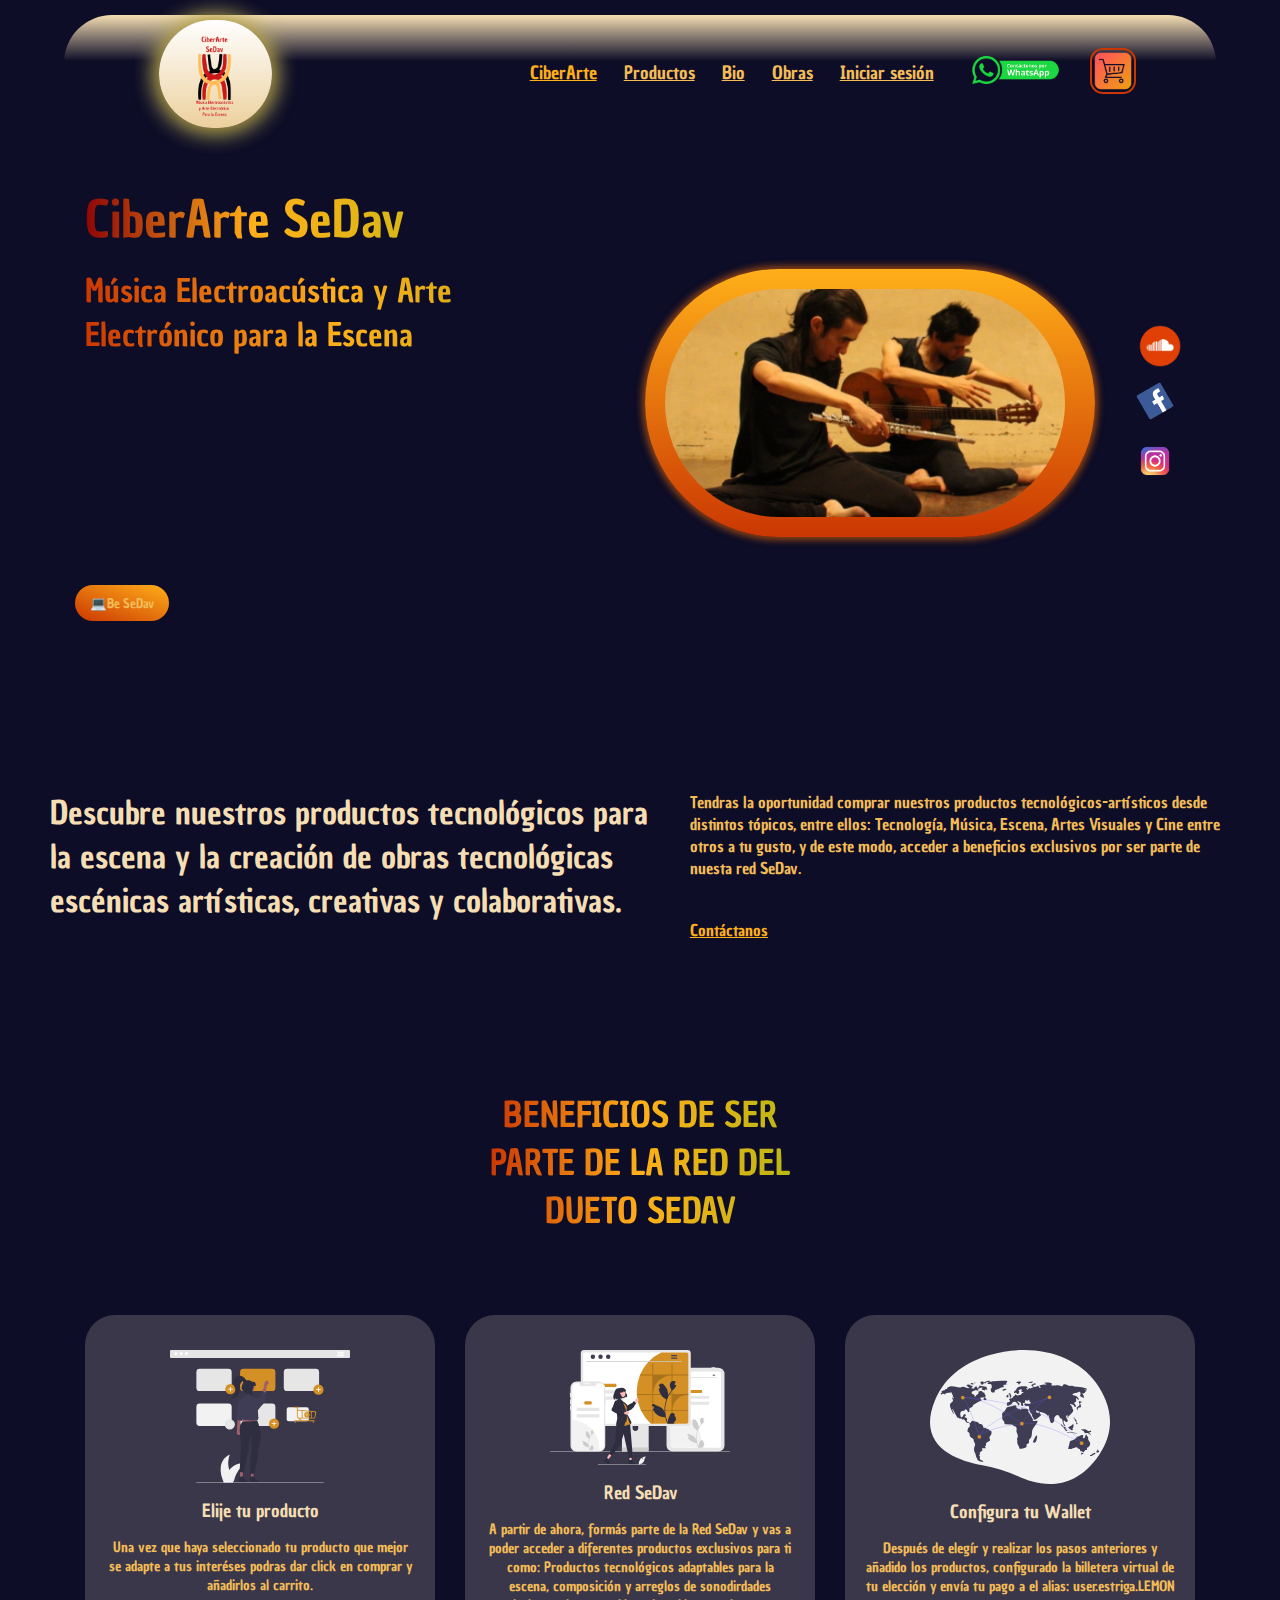
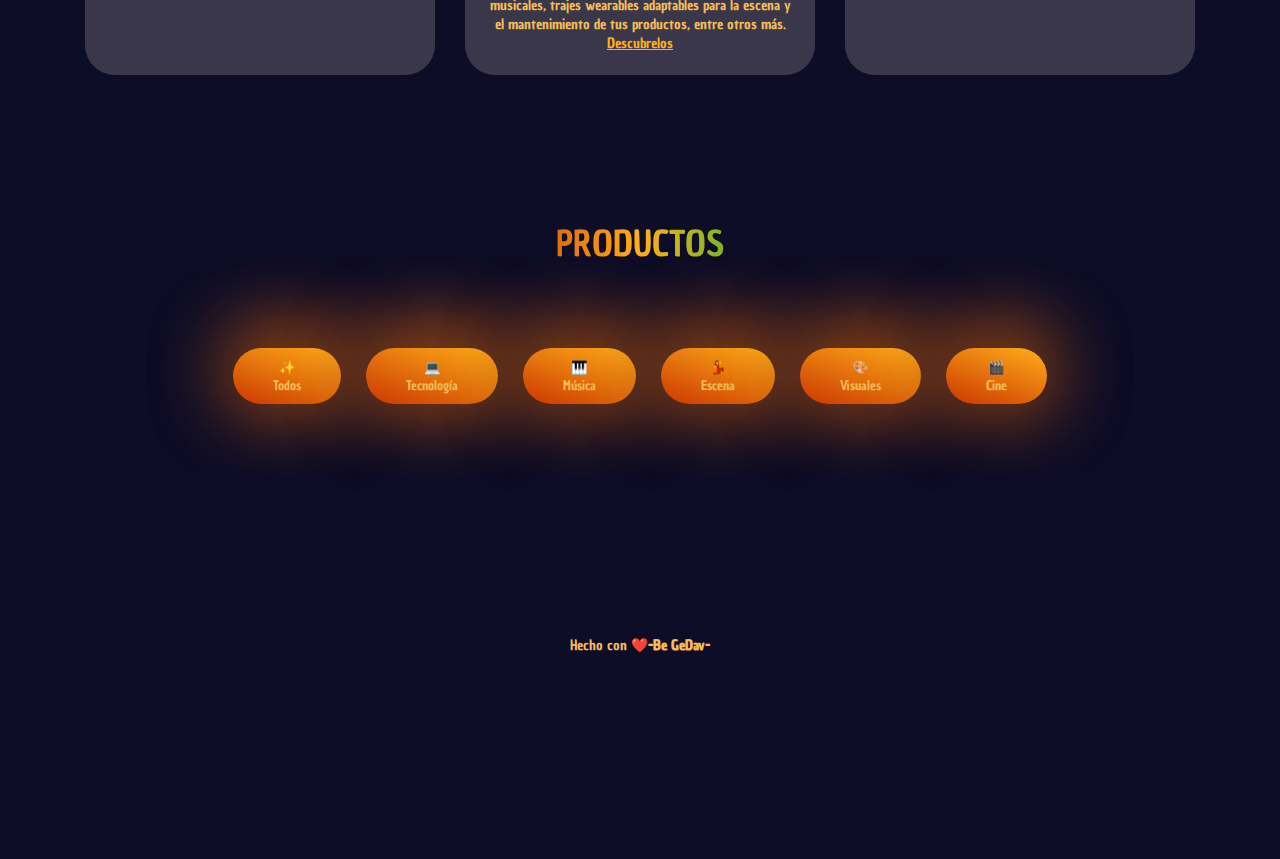
==== commit 00d0d3be: "Entrega_Integrador_Web_Rizo_Nucba_2717" ====
--- a/index.html
+++ b/index.html
@@ -35,6 +35,7 @@
                 <li> <a href="./productos.html"> Productos</a> </li>
                 <li> <a href="./bio.html"> Bio </a> </li>
                 <li> <a href="./obras.html"> Obras </a> </li>
+                <li> <a href="./iniciar_sesion.html"> Iniciar sesión </a> </li>
                 <li> <a href="./contacto.html"> <img src="./assets/logos/Contactanos.png" alt="Whatsapp"
                             class="cart-whatsapp"> </a>
                 </li>
@@ -269,7 +270,7 @@
         <section id="portafolio">
             <h2>PRODUCTOS</h2>
             <div class="categories">
-                <button class="category active">✨Todas</button>
+                <button class="category">✨ Todos</button>
                 <button class="category">💻Tecnología</button>
                 <button class="category">🎹Música</button>
                 <button class="category">💃Escena</button>
--- a/assets/style.css
+++ b/assets/style.css
@@ -1,31 +1,30 @@
-@import url('https://fonts.googleapis.com/css2?family=Chau+Philomene+One&display=swap');
-:root{
+@import url("https://fonts.googleapis.com/css2?family=Chau+Philomene+One&display=swap");
+:root {
   /* bg colors */
-   --background: rgb(13, 13, 39);
-   --background-section: rgba(101, 101, 105, 0.323);
-   /* text colors */
-   --text-wheat: rgb(243, 188, 87);
-   --text-negrita: rgb(255, 175, 25);
-   /* Decoration */
-   --fire: #cb3702;
-   --electric: #64d3ff;
-   --suave: rgba(151, 147, 147, 0.323);
-   
+  --background: rgb(13, 13, 39);
+  --background-section: rgba(101, 101, 105, 0.323);
+  /* text colors */
+  --text-wheat: rgb(243, 188, 87);
+  --text-negrita: rgb(255, 175, 25);
+  /* Decoration */
+  --fire: #cb3702;
+  --electric: #64d3ff;
+  --suave: rgba(151, 147, 147, 0.323);
 }
 
 * {
   margin: 0;
   padding: 0;
   box-sizing: border-box;
-  font-family: 'Chau Philomene One', sans-serif;  list-style-type: none;
-
+  font-family: "Chau Philomene One", sans-serif;
+  list-style-type: none;
 }
 
 body {
   background: var(--background);
- }
-
- /* header ___________________________________________________________________________*/
+}
+
+/* header ___________________________________________________________________________*/
 
 header {
   background: linear-gradient(to bottom, wheat, var(--background) 40%);
@@ -52,7 +51,7 @@
   color: wheat;
   width: 100%;
 }
- 
+
 /*LOGO */
 .logo {
   margin: 0px;
@@ -66,71 +65,69 @@
   padding: 12px 13px;
   background: linear-gradient(to top, rgb(236, 208, 157), rgb(255, 255, 255));
   border-radius: 100px;
-  box-shadow: 0px 0px 25px  rgb(153, 125, 11),
-             0px 0px 25px rgb(231, 231, 179);
-  }
-  .logo img {
-    width: 85px;
-    transition: all 0.3s;
-    transition-property: all;
-    transition-duration: 0.3s;
-    transition-timing-function: ease;
-    transition-delay: 0s;
-    cursor: pointer;
-  }
+  box-shadow: 0px 0px 25px rgb(153, 125, 11), 0px 0px 25px rgb(231, 231, 179);
+}
+.logo img {
+  width: 85px;
+  transition: all 0.3s;
+  transition-property: all;
+  transition-duration: 0.3s;
+  transition-timing-function: ease;
+  transition-delay: 0s;
+  cursor: pointer;
+}
 
 .logo img:hover {
-    transform: scale(1.15);
-}
-
- /* NAVBAR __________________________________________________________________________*/
+  transform: scale(1.15);
+}
+
+/* NAVBAR __________________________________________________________________________*/
 .navbar,
 .navbar-list {
   margin-top: 0px;
   display: flex;
   align-items: center;
   justify-content: center;
-  font-size: 20px;
+  font-size: 13px;
   color: rgb(240, 216, 170);
   cursor: pointer;
-  z-index: 3; 
-
-}
-  .navbar {
-    gap: 50px;
-  }
-  .navbar-list {
-    gap: 30px;
-  }
-  /* Bios */
-  .navbar-list a {
-    color: var(--text-wheat);
-    font-size: 27px;
-  }
-  /* Childs */
-  .navbar-list li:first-child > a {
-    color: var(--text-negrita);
-    font-weight: 500;
-    transition-property: all;
-    transition-duration: 0.3s;
-    transition-timing-function: ease;
-    transition-delay: 0s;
-    cursor: pointer;
-  }
-  .navbar-list li:first-child:hover {
-    transform: scale(1.15);
-  }
-  .navbar-list li {
-    transition-property: all;
-    transition-duration: 0.3s;
-    transition-timing-function: ease;
-    transition-delay: 0s;
-    cursor: pointer;
-  }
-  .navbar-list li:hover {
-    transform: scale(1.15);
-  }
-  .navbar-list li img  {
+  z-index: 3;
+}
+.navbar {
+  gap: 50px;
+}
+.navbar-list {
+  gap: 27px;
+}
+/* Bios */
+.navbar-list a {
+  color: var(--text-wheat);
+  font-size: 18px;
+}
+/* Childs */
+.navbar-list li:first-child > a {
+  color: var(--text-negrita);
+  font-weight: 500;
+  transition-property: all;
+  transition-duration: 0.3s;
+  transition-timing-function: ease;
+  transition-delay: 0s;
+  cursor: pointer;
+}
+.navbar-list li:first-child:hover {
+  transform: scale(1.15);
+}
+.navbar-list li {
+  transition-property: all;
+  transition-duration: 0.3s;
+  transition-timing-function: ease;
+  transition-delay: 0s;
+  cursor: pointer;
+}
+.navbar-list li:hover {
+  transform: scale(1.15);
+}
+.navbar-list li img {
   transition-property: all;
   transition-duration: 0.3s;
   transition-timing-function: ease;
@@ -140,9 +137,9 @@
 .navbar-list li img:hover {
   transform: scale(1.15);
 }
-  .navbar-list img {
-    margin-left: 0px;
-  }
+.navbar-list img {
+  margin-left: 0px;
+}
 
 /* ICONO Whatsapp ______________________________________________________________________*/
 .cart-whatsapp {
@@ -172,137 +169,147 @@
 }
 
 /* Indice Card derecha ___________________________________________________________________*/
-  .cart {
-    position: absolute;
-    top: 115px; /*Porque el header ocupaba 65px de alto*/
-    right: 0;
-    padding: 50px 30px;
-    background: linear-gradient(to top, #121e3c, var(--background));
-    border-left: 1px solid var(--nav-bg);
-    border-radius: 10px;
-    display: flex;
-    flex-direction: column;
-    gap: 30px;
-    height: calc(100vh - 115px);
-    overflow-y: scroll;
-    z-index: 2;
-    
-    /* Permite no mostrar el card de la 
+.cart {
+  position: absolute;
+  top: 115px; /*Porque el header ocupaba 65px de alto*/
+  right: 0;
+  padding: 50px 30px;
+  background: linear-gradient(to top, #121e3c, var(--background));
+  border-left: 1px solid var(--nav-bg);
+  border-radius: 10px;
+  display: flex;
+  flex-direction: column;
+  gap: 30px;
+  height: calc(100vh - 115px);
+  overflow-y: scroll;
+  z-index: 2;
+
+  /* Permite no mostrar el card de la 
     derecha, solo hasta que de de el 
     label respectivo, configuracion 
     al final del card */
-    display: none;
-  }
-
-    .cart::-webkit-scrollbar {
-      display: none;
-    }
-
-    .cart h2 {
-      margin-top: 5px;
-      margin-bottom: 5px;
-      color: transparent;
-      font-size: 20px;
-      font-weight: 600;
-      background: linear-gradient(to bottom, rgb(244, 186, 151), var(--text-wheat));
-      background-clip: text;
-      -webkit-background-clip: text;
-      text-align: center;
-    }
-
-    .cart-item {
-      display: flex;
-      align-items: left;
-      justify-content: center;
-      gap: 20px;
-      padding: 20px;
-      border: 1px solid var(--text-wheat);
-      border-radius: 10px;
-    }
-
-    .cart-item img {
-      height: 65px;
-      width: 65px;
-    }
-
-    /* Texto dentro de cada card */
-
-    .item-title {
-      color: var(--text-white);
-      font-weight: 600;
-      font-size: 14px;
-    }
-    
-    .item-bid {
-      margin-top: 10px;
-      color: var(--text-gray);
-      font-size: 12px;
-      font-weight: 300;
-    }
-    
-    .item-price {
-      background: linear-gradient(to left, #bbaa13, var(--text-negrita), var(--fire));
-      background-clip: text;
-      color: transparent;
-      -webkit-background-clip: text;
-      font-size: 16px;
-      font-weight: 800;
-    }
-    
-    .item-handler {
-      display: flex;
-      align-items: center;
-      justify-content: center;
-      gap: 20px;
-    }
-
-    .divider {
-      margin-top: 10px;
-      margin-bottom: 5px;
-      border: 0.5px solid var(--fire);
-    }
-
-    /* Boton del Card */
-    .btn-add {
-      border: none;
-      padding: 10px 35px;
-      color: transparent;
-      background: linear-gradient(200deg, var(--text-negrita), var(--fire));
-      font-weight: 300;
-      border-radius: 10px;
-      cursor: pointer;
-      margin-bottom: 25%;
-    }
-    .btn-add span {
-        background: linear-gradient(to left, #bbb013, var(--text-negrita), var(--fire));
-        background-clip: text;
-        color: transparent;
-        -webkit-background-clip: text;
-        font-size: 20px;
-        font-weight: 100px;
-        -webkit-text-stroke: 0.2px black;
-    }
-    .btn-load {
-      background: none;
-      border: 1px solid var(--fire);
-      padding: 10px 35px;
-      color: var(--text-wheat);
-      border-radius: 10px;
-      cursor: pointer;
-    }
+  display: none;
+}
+
+.cart::-webkit-scrollbar {
+  display: none;
+}
+
+.cart h2 {
+  margin-top: 5px;
+  margin-bottom: 5px;
+  color: transparent;
+  font-size: 20px;
+  font-weight: 600;
+  background: linear-gradient(to bottom, rgb(244, 186, 151), var(--text-wheat));
+  background-clip: text;
+  -webkit-background-clip: text;
+  text-align: center;
+}
+
+.cart-item {
+  display: flex;
+  align-items: left;
+  justify-content: center;
+  gap: 20px;
+  padding: 20px;
+  border: 1px solid var(--text-wheat);
+  border-radius: 10px;
+}
+
+.cart-item img {
+  height: 65px;
+  width: 65px;
+}
+
+/* Texto dentro de cada card */
+
+.item-title {
+  color: var(--text-white);
+  font-weight: 600;
+  font-size: 14px;
+}
+
+.item-bid {
+  margin-top: 10px;
+  color: var(--text-gray);
+  font-size: 12px;
+  font-weight: 300;
+}
+
+.item-price {
+  background: linear-gradient(
+    to left,
+    #bbaa13,
+    var(--text-negrita),
+    var(--fire)
+  );
+  background-clip: text;
+  color: transparent;
+  -webkit-background-clip: text;
+  font-size: 16px;
+  font-weight: 800;
+}
+
+.item-handler {
+  display: flex;
+  align-items: center;
+  justify-content: center;
+  gap: 20px;
+}
+
+.divider {
+  margin-top: 10px;
+  margin-bottom: 5px;
+  border: 0.5px solid var(--fire);
+}
+
+/* Boton del Card */
+.btn-add {
+  border: none;
+  padding: 10px 35px;
+  color: transparent;
+  background: linear-gradient(200deg, var(--text-negrita), var(--fire));
+  font-weight: 300;
+  border-radius: 10px;
+  cursor: pointer;
+  margin-bottom: 25%;
+}
+.btn-add span {
+  background: linear-gradient(
+    to left,
+    #bbb013,
+    var(--text-negrita),
+    var(--fire)
+  );
+  background-clip: text;
+  color: transparent;
+  -webkit-background-clip: text;
+  font-size: 20px;
+  font-weight: 100px;
+  -webkit-text-stroke: 0.2px black;
+}
+.btn-load {
+  background: none;
+  border: 1px solid var(--fire);
+  padding: 10px 35px;
+  color: var(--text-wheat);
+  border-radius: 10px;
+  cursor: pointer;
+}
 
 /*Ocultar/mostrar carrito, esto estara
 encima de un label o toggle*/
-  #cart-toggle,
-  #menu-toggle,
-  .menu-label {
-    display: none;
-  }
-  #cart-toggle:checked + .cart {
-    display: flex;
-  }
-
-  /* Productos dentro del Carrito ______________________________________________________________________*/
+#cart-toggle,
+#menu-toggle,
+.menu-label {
+  display: none;
+}
+#cart-toggle:checked + .cart {
+  display: flex;
+}
+
+/* Productos dentro del Carrito ______________________________________________________________________*/
 .item-handler {
   display: flex;
   align-items: center;
@@ -320,10 +327,8 @@
   font-weight: 400;
 }
 
-
 .up {
   border: 1px solid var(--text-wheat);
-  
 }
 
 .down {
@@ -357,9 +362,8 @@
   font-size: 18px;
 }
 
-
-  /* hero _______________________________________________________________________*/
-  /* #ID
+/* hero _______________________________________________________________________*/
+/* #ID
   . Nombre de clase;
   sin nada: etiqueta */
 #hero {
@@ -371,102 +375,111 @@
   justify-content: center;
   align-items: center;
 }
-  .hero-info {
-    display: flex;
-    flex-direction: column;
-    gap: 40px;
-    width: 50%; /*porcentaje del contenedor*/
-  }
-  .hero-info h1 {
-    background: linear-gradient(to left, #d4b815, var(--text-negrita), rgb(143, 5, 5));
-    font-size: 5px;
-    width: 60%; /*porcentaje de su contenedor*/
-    min-width: 40px; /*lo minimo de la pantalla*/
-    font-weight: 60px; /* Relleno */
-    color: transparent;
-    background-clip: text;
-    -webkit-background-clip: text;
-    font-size: 50px;
-    font-weight: 400; 
-    margin-top: 20px;
-    margin-bottom: -25px;
-  }
-  
-  .hero-info h2 {
-    background: linear-gradient(to left, #bbaa13, var(--text-negrita), var(--fire));
-    font-size: 2px;
-    width: 90%; /*porcentaje de su contenedor*/
-    min-width: 100px; /*lo minimo de la pantalla*/
-    font-weight: 30; /* Relleno */
-    color: transparent;
-    background-clip: text;
-    -webkit-background-clip: text;
-    font-size: 32px;
-    font-weight: 400; 
-    margin-bottom: -2px;
-  }
-  .hero-info p {
-    font-size: 18px;
-    width: 90%; 
-    /* tamano letra */
-    color: rgb(244, 224, 191);
-    text-align: justify;
-    margin-bottom: -20px;
-  }
-  .hero-info p > span {
-    font-weight: 800;
-  }
+.hero-info {
+  display: flex;
+  flex-direction: column;
+  gap: 40px;
+  width: 50%; /*porcentaje del contenedor*/
+}
+.hero-info h1 {
+  background: linear-gradient(
+    to left,
+    #d4b815,
+    var(--text-negrita),
+    rgb(143, 5, 5)
+  );
+  font-size: 5px;
+  width: 60%; /*porcentaje de su contenedor*/
+  min-width: 40px; /*lo minimo de la pantalla*/
+  font-weight: 60px; /* Relleno */
+  color: transparent;
+  background-clip: text;
+  -webkit-background-clip: text;
+  font-size: 50px;
+  font-weight: 400;
+  margin-top: 20px;
+  margin-bottom: -25px;
+}
+
+.hero-info h2 {
+  background: linear-gradient(
+    to left,
+    #bbaa13,
+    var(--text-negrita),
+    var(--fire)
+  );
+  width: 90%; /*porcentaje de su contenedor*/
+  min-width: 100px; /*lo minimo de la pantalla*/
+  font-weight: 30; /* Relleno */
+  color: transparent;
+  background-clip: text;
+  -webkit-background-clip: text;
+  font-size: 32px;
+  font-weight: 400;
+  margin-bottom: -2px;
+}
+.hero-info p {
+  font-size: 18px;
+  width: 90%;
+  /* tamano letra */
+  color: rgb(244, 224, 191);
+  text-align: justify;
+  margin-bottom: -20px;
+}
+.hero-info p > span {
+  font-weight: 800;
+}
 
 /* Botones _______________________________________________________________________*/
-  .categoryButton {
-    background: linear-gradient(200deg, var(--text-negrita), var(--fire));
-    border: none;
-    padding: 9px 15px;
-    color: var(--text-wheat);
-    border-radius: 40px;
-    cursor: pointer;
-    margin: 20px;
-    margin-left: -10px;
-  }
-  .categoryButton {
-    transition-property: all;
-    transition-duration: 0.3s;
-    transition-timing-function: ease;
-    transition-delay: 0s;
-    cursor: pointer;
-  }
-  .categoryButton:hover {
-    transform: scale(1.1);
-  }
-  
-  /* Imagen portada y redes sociales _________________________________________________*/
+.categoryButton {
+  background: linear-gradient(200deg, var(--text-negrita), var(--fire));
+  border: none;
+  padding: 9px 15px;
+  color: var(--text-wheat);
+  border-radius: 40px;
+  cursor: pointer;
+  margin: 20px;
+  margin-left: -10px;
+}
+.categoryButton {
+  transition-property: all;
+  transition-duration: 0.3s;
+  transition-timing-function: ease;
+  transition-delay: 0s;
+  cursor: pointer;
+}
+.categoryButton:hover {
+  transform: scale(1.1);
+}
+
+/* Imagen portada y redes sociales _________________________________________________*/
 .header__socials {
   margin-top: 10px;
   margin-left: 30px;
-  align-items:center;
-  background-color:transparent;
-  display:flex;
-  flex-direction: column;
-  height:10%;
-  top:-100px;
-  left:7%; 
+  align-items: center;
+  background-color: transparent;
+  display: flex;
+  flex-direction: column;
+  height: 10%;
+  top: -100px;
+  left: 7%;
 }
 /* Git */
 .header__social img {
-  cursor:pointer;
-  transition:all .2s;
+  cursor: pointer;
+  transition: all 0.2s;
   transform: rotate(0deg);
   height: 50px;
- }
+}
 /* facebook */
 .header__social1 {
   margin: 10px;
   margin-left: 0px;
 }
 .header__social1 img {
- height: 30px;
-  transform:rotate(-30deg);
-  transition:all .2s
+  height: 30px;
+  transform: rotate(-30deg);
+  transition: all 0.2s;
 }
 /* instagram */
 .header__social2 {
@@ -475,80 +488,80 @@
 }
 .header__social2 img {
   height: 40px;
-  transform:rotate(0deg)
-} 
+  transform: rotate(0deg);
+}
 @media screen and (hover: hover) {
   /* linkedin */
-  .header__social img:hover{
-    transform:scale(1.2)}
-  .header__social1 img:hover{
-    transform:scale(1.2) rotate(0deg);
-    transition:all .2s}
-    /* instagram */
-  .header__social2 img:hover{
-    transform:scale(1.2) rotate(-150deg);
-    transition:all .2s}
+  .header__social img:hover {
+    transform: scale(1.2);
   }
-
-  .hero-img-background-portada {
-    width: 450px;
-    background: linear-gradient(to bottom, var(--text-negrita), var(--fire));
-    padding: 20px;
-    border-radius: 150rem;
-    display: flex;
-    flex-direction: column;
-    justify-content: center;
-    gap: 10px;
-    box-shadow: 0px 0px 10px #75370d,
-             0px 0px 10px #df6719;
+  .header__social1 img:hover {
+    transform: scale(1.2) rotate(0deg);
+    transition: all 0.2s;
   }
-  .hero-img-portada {
-    overflow: hidden;
-    width: 400px;
-    border-radius: 150rem;
-    display: flex;
-    flex-direction: column;
-    justify-content: center;
-    gap: 10px;
+  /* instagram */
+  .header__social2 img:hover {
+    transform: scale(1.2) rotate(-150deg);
+    transition: all 0.2s;
   }
-
-
-  /* Contenido Section ___________________________________________________________*/
+}
+
+.hero-img-background-portada {
+  width: 450px;
+  background: linear-gradient(to bottom, var(--text-negrita), var(--fire));
+  padding: 20px;
+  border-radius: 150rem;
+  display: flex;
+  flex-direction: column;
+  justify-content: center;
+  gap: 10px;
+  box-shadow: 0px 0px 10px #75370d, 0px 0px 10px #df6719;
+}
+.hero-img-portada {
+  overflow: hidden;
+  width: 400px;
+  border-radius: 150rem;
+  display: flex;
+  flex-direction: column;
+  justify-content: center;
+  gap: 10px;
+}
+
+/* Contenido Section ___________________________________________________________*/
 
 #contenido {
   padding: 70px 0;
   max-width: 1200px;
 }
-  .contenido-info {
-    display: flex;
-    justify-content: center;
-    gap: 40px;
-    margin-bottom: 60px;
-  }
-  #contenido h2 {
-    font-size: 32px;
-    width: 50%;
-    font-weight: 500;
-  }
-  .contenido-text {
-    display: flex;
-    flex-direction: column;
-    width: 45%;
-    gap: 40px;
-  }
-  .contenido-text p {
-    font-size: 16px;
-    font-weight: 100;
-    color: var(--text-wheat);
-  }
-  .contenido-text a {
-    color: var(--text-negrita);
-    font-weight: 400;
-    text-decoration: underline;
-  }
-  
-
-  /* BENEFICIOS Info Card _______________________________________________________*/
+.contenido-info {
+  display: flex;
+  justify-content: center;
+  gap: 40px;
+  margin-bottom: 60px;
+}
+#contenido h2 {
+  font-size: 32px;
+  width: 50%;
+  font-weight: 500;
+}
+.contenido-text {
+  display: flex;
+  flex-direction: column;
+  width: 45%;
+  gap: 40px;
+}
+.contenido-text p {
+  font-size: 16px;
+  font-weight: 100;
+  color: var(--text-wheat);
+}
+.contenido-text a {
+  color: var(--text-negrita);
+  font-weight: 400;
+  text-decoration: underline;
+}
+
+/* BENEFICIOS Info Card _______________________________________________________*/
 #info {
   padding: 20px 0;
   max-width: 1200px;
@@ -559,60 +572,65 @@
   gap: 80px;
   margin-bottom: -5px;
 }
-    #info h2 {
-      font-size: 35px;
-      font-weight: 500;
-      background: linear-gradient(to left, #bbb813, var(--text-negrita), var(--fire));
-      color: transparent;
-      background-clip: text;
-      -webkit-background-clip: text;
-      text-align: center;
-    }
-    .info-cards-container {
-      display: flex;
-      justify-content: space-around;
-      align-items: flex-start;
-      flex-wrap: wrap;
-      gap: 30px;
-      margin-bottom: 0px;
-    }
-    .info-card {
-      transition-property: all;
-      transition-duration: 0.3s;
-      transition-timing-function: ease;
-      transition-delay: 0s;
-    }
-    .info-card:hover {
-      transform: scale(1.05);
-    }
-    .info-card {
-      width: 350px;
-      height: 360px;
-      padding: 35px 20px;
-      display: flex;
-      flex-direction: column;
-      align-items: center;
-      text-align: center;
-      background: var(--suave);
-      border-radius: 30px;
-      gap: 15px;
-    }
-    .info-card img {
-      width: 180px;
-    }
-    .info-card a {
-      color: var(--text-negrita);
-    }
-    
-    .info-card h3 {
-      font-weight: 60;
-      font-size: 18px;
-    }
-    .info-card p {
-      font-size: 14px;
-      font-weight: 3;
-      color: var(--text-wheat);
-    }
+#info h2 {
+  font-size: 35px;
+  font-weight: 500;
+  background: linear-gradient(
+    to left,
+    #bbb813,
+    var(--text-negrita),
+    var(--fire)
+  );
+  color: transparent;
+  background-clip: text;
+  -webkit-background-clip: text;
+  text-align: center;
+}
+.info-cards-container {
+  display: flex;
+  justify-content: space-around;
+  align-items: flex-start;
+  flex-wrap: wrap;
+  gap: 30px;
+  margin-bottom: 0px;
+}
+.info-card {
+  transition-property: all;
+  transition-duration: 0.3s;
+  transition-timing-function: ease;
+  transition-delay: 0s;
+}
+.info-card:hover {
+  transform: scale(1.05);
+}
+.info-card {
+  width: 350px;
+  height: 360px;
+  padding: 35px 20px;
+  display: flex;
+  flex-direction: column;
+  align-items: center;
+  text-align: center;
+  background: var(--suave);
+  border-radius: 30px;
+  gap: 15px;
+}
+.info-card img {
+  width: 180px;
+}
+.info-card a {
+  color: var(--text-negrita);
+}
+
+.info-card h3 {
+  font-weight: 60;
+  font-size: 18px;
+}
+.info-card p {
+  font-size: 14px;
+  font-weight: 3;
+  color: var(--text-wheat);
+}
 
 /* productos _______________________________________________________________*/
 #info-productos {
@@ -620,508 +638,498 @@
   padding: 10px 0;
   max-width: 2500px;
   display: flex;
-  justify-content:center;
+  justify-content: center;
   align-items: center;
   flex-direction: column;
   gap: -5px;
 }
-  #info-productos h2 {
-    margin-top: 5%;
-    margin-bottom: 3%;
-    font-size: 55px;
-    width: 5%; /*porcentaje de su contenedor*/
-    min-width: 300px; /*lo minimo de la pantalla*/
-    font-weight: 60; /* Relleno */
-    background: linear-gradient(to left, #13bb2f, var(--text-negrita), var(--fire));
-    color: transparent;
-    background-clip: text;
-    -webkit-background-clip: text;
-    text-align: center;
-  }
-  #info-productos h3 {
-    margin-top: 80px;
-    margin-bottom: 50px;
-    font-size: 25px;
-    font-weight: 60; /* Relleno */
-    color: wheat;
-    text-align:left;
-  }
-  .info-productos-container-FE {
-    display: flex;
-    justify-content: space-around;
-    align-items: flex-start;
-    flex-wrap: wrap;
-    gap: 100px;
-    padding: 10px 5px;
-  }
-   
-    .info-productos-sinte {
-      width: 250px;
-      height: 340px;
-      padding: 12px 30px;
-      display: flex;
-      flex-direction: column;
-      align-items: center;
-      text-align: center;
-      background: linear-gradient(to bottom, wheat, var(--fire));
-      border-radius: 10px;
-      gap: 5px;
-      box-shadow: 10px 10px 13px #75370d,
-             -10px -10px 90px #df6719;
-    }
-    .info-productos-sinte img {
-      margin-top: 3px;
-      margin-bottom: 3px;
-      width: 200px;
-    }
-    .info-productos-sinte p {
-      font-size: 14px;
-      font-weight: 300;
-      margin-bottom: 6px;
-      color: var(--text-wheat);
-    }
-    .info-productos-sinte {
-      transition-property: all;
-      transition-duration: 0.3s;
-      transition-timing-function: ease;
-      transition-delay: 0s;
-      cursor: pointer;
-    }
-    .info-productos-sinte:hover {
-      transform: scale(1.05);
-    }
-    .info-productos-sinte span {
-      margin-top: 2px;
-      margin-bottom: 8px;
-      font-size: 25px;
-      font-weight: 60;
-      background: linear-gradient(to left, #1f2720, #ecbbf8);
-      color: transparent;
-      background-clip: text;
-      -webkit-background-clip: text;
-      text-align: center;
-    }
-    .btn-add {
-      background-color: var(--text-wheat);
-      border: none;
-      padding: 10px 35px;
-      color: var(--bg-white);
-      border-radius: 10px;
-      cursor: pointer;
-    }
-    .btn-load {
-      background: none;
-      border: 1px solid var(--fire);
-      padding: 10px 35px;
-      color: var(--bg-white);
-      border-radius: 10px;
-      cursor: pointer;
-    }
-
-    .info-productos-sinte2 {
-      width: 250px;
-      height: 340px;
-      padding: 12px 30px;
-      display: flex;
-      flex-direction: column;
-      align-items: center;
-      text-align: center;
-      background: linear-gradient(to bottom, wheat, rgb(5, 90, 94));
-      border-radius: 10px;
-      gap: 6px;
-      box-shadow: 10px 10px 13px  rgb(4, 49, 52),
-             -10px -10px 90px rgb(161, 178, 179);
-    }
-    .info-productos-sinte2 img {
-      margin-top: -15%;
-      width: 400px;
-    }
-    .info-productos-sinte2 p {
-      font-size: 14px;
-      font-weight: 300;
-      margin-top: -15%;
-      margin-bottom: 6px;
-      color: var(--text-wheat);
-    }
-    .info-productos-sinte2 {
-      transition-property: all;
-      transition-duration: 0.3s;
-      transition-timing-function: ease;
-      transition-delay: 0s;
-      cursor: pointer;
-    }
-    .info-productos-sinte2:hover {
-      transform: scale(1.05);
-    }
-    .info-productos-sinte2 span {
-      margin-top: -10px;
-      margin-bottom: 2px;
-      font-size: 25px;
-      font-weight: 60;
-      background: linear-gradient(to left, #1f2720, #ecbbf8);
-      color: transparent;
-      background-clip: text;
-      -webkit-background-clip: text;
-      text-align: center;
-    }
-    .btn-add {
-      background-color: var(--text-wheat);
-      border: none;
-      padding: 10px 35px;
-      color: var(--bg-white);
-      border-radius: 10px;
-      cursor: pointer;
-    }
-    .btn-load {
-      background: none;
-      border: 1px solid var(--fire);
-      padding: 10px 35px;
-      color: var(--bg-white);
-      border-radius: 10px;
-      cursor: pointer;
-    }
-
-
-    .info-productos-sinte3 {
-      width: 250px;
-      height: 340px;
-      padding: 12px 30px;
-      display: flex;
-      flex-direction: column;
-      align-items: center;
-      text-align: center;
-      background: linear-gradient(to bottom, wheat, rgb(43, 43, 201));
-      border-radius: 10px;
-      gap: 3px;
-      box-shadow: 10px 10px 13px  rgb(25, 25, 116),
-             -10px -10px 90px rgb(161, 178, 179);
-    }
-    .info-productos-sinte3 img {
-      margin-top: 15px;
-      margin-bottom: 6px;
-      width: 250px;
-    }
-    .info-productos-sinte3 p {
-      font-size: 14px;
-      font-weight: 300;
-      margin-bottom: 6px;
-      color: var(--text-wheat);
-    }
-    .info-productos-sinte3 {
-      transition-property: all;
-      transition-duration: 0.3s;
-      transition-timing-function: ease;
-      transition-delay: 0s;
-      cursor: pointer;
-    }
-    .info-productos-sinte3:hover {
-      transform: scale(1.05);
-    }
-    .info-productos-sinte3 span {
-      margin-top: 8px;
-      margin-bottom: 8px;
-      font-size: 25px;
-      font-weight: 60;
-      background: linear-gradient(to left, #1f2720, #ecbbf8);
-      color: transparent;
-      background-clip: text;
-      -webkit-background-clip: text;
-      text-align: center;
-    }
-    .btn-add {
-      background-color: var(--text-wheat);
-      border: none;
-      padding: 10px 35px;
-      color: var(--bg-white);
-      border-radius: 10px;
-      cursor: pointer;
-    }
-    .btn-load {
-      background: none;
-      border: 1px solid var(--fire);
-      padding: 10px 35px;
-      color: var(--bg-white);
-      border-radius: 10px;
-      cursor: pointer;
-    }
-   
-    
-    .info-productos-container-BE {
-      display: flex;
-      justify-content: space-around;
-      align-items: flex-start;
-      flex-wrap: wrap;
-      gap: 70px;
-      padding: 10px 5px;
-    }
-
-     
-    .info-productos-zapas {
-      width: 220px;
-      height: 310px;
-      padding: 12px 30px;
-      display: flex;
-      flex-direction: column;
-      align-items: center;
-      text-align: center;
-      background: linear-gradient(to bottom, rgb(198, 159, 243), var(--fire));
-      border-radius: 10px;
-      gap: 3px;
-      box-shadow: 10px 10px 13px  rgb(58, 9, 98),
-             -10px -10px 90px rgb(179, 171, 161);
-    }
-    .info-productos-zapas img {
-      margin-top: 16px;
-      margin-bottom: 13px;
-      width: 180px;
-    }
-    .info-productos-zapas p {
-      font-size: 18px;
-      font-weight: 300;
-      margin-top: 2px;
-      margin-bottom: 6px;
-      color: var(--text-wheat);
-    }
-    .info-productos-zapas {
-      transition-property: all;
-      transition-duration: 0.3s;
-      transition-timing-function: ease;
-      transition-delay: 0s;
-      cursor: pointer;
-    }
-    .info-productos-zapas:hover {
-      transform: scale(1.05);
-    }
-    
-    .info-productos-zapas span {
-      margin-top: 2px;
-      margin-bottom: 8px;
-      font-size: 25px;
-      font-weight: 60;
-      background: linear-gradient(to left, #1f2720, #ecbbf8);
-    color: transparent;
-    background-clip: text;
-    -webkit-background-clip: text;
-    text-align: center;
-    }
-    .btn-add {
-      background-color: var(--text-wheat);
-      border: none;
-      padding: 10px 35px;
-      color: var(--bg-white);
-      border-radius: 10px;
-      cursor: pointer;
-    }
-    .btn-load {
-      background: none;
-      border: 1px solid var(--fire);
-      padding: 10px 35px;
-      color: var(--bg-white);
-      border-radius: 10px;
-      cursor: pointer;
-    }
-
-
-    .info-productos-vr {
-      width: 220px;
-      height: 310px;
-      padding: 12px 30px;
-      display: flex;
-      flex-direction: column;
-      align-items: center;
-      text-align: center;
-      background: linear-gradient(to bottom, wheat, rgb(21, 61, 92));
-      border-radius: 10px;
-      gap: 10px;
-      box-shadow: 10px 10px 20px rgb(3, 48, 3),
-      -10px -10px 120px rgb(179, 171, 161);
-    }
-    .info-productos-vr img {
-      margin-top: 16px;
-      margin-bottom: 13px;
-      width: 180px;
-    }
-    .info-productos-vr p {
-      font-size: 18px;
-      font-weight: 300;
-      margin-top: 2px;
-      margin-bottom: 6px;
-      color: var(--text-wheat);
-    }
-    .info-productos-vr {
-      transition-property: all;
-      transition-duration: 0.3s;
-      transition-timing-function: ease;
-      transition-delay: 0s;
-      cursor: pointer;
-    }
-    .info-productos-vr:hover {
-      transform: scale(1.05);
-    }
-    
-    .info-productos-vr span {
-      margin-top: 2px;
-      margin-bottom: 8px;
-      font-size: 25px;
-      font-weight: 60;
-      background: linear-gradient(to left, #1f2720, #ecbbf8);
-    color: transparent;
-    background-clip: text;
-    -webkit-background-clip: text;
-    text-align: center;
-    }
-    .btn-add {
-      background-color: var(--text-wheat);
-      border: none;
-      padding: 10px 35px;
-      color: var(--bg-white);
-      border-radius: 10px;
-      cursor: pointer;
-    }
-    .btn-load {
-      background: none;
-      border: 1px solid var(--fire);
-      padding: 10px 35px;
-      color: var(--bg-white);
-      border-radius: 10px;
-      cursor: pointer;
-    }
-
-   
-
-    .info-productos-glass {
-      width: 220px;
-      height: 310px;
-      padding: 12px 30px;
-      display: flex;
-      flex-direction: column;
-      align-items: center;
-      text-align: center;
-      background: linear-gradient(to bottom, wheat, rgb(69, 21, 2));
-        border-radius: 10px;
-        gap: 1px;
-        box-shadow: 5px 5px 20px  rgb(84, 38, 20),
-             0px 0px 90px rgb(179, 171, 161);
-    }
-    .info-productos-glass img {
-      margin-top: -10px;
-      margin-bottom: 2px;
-      width: 180px;
-    }
-    .info-productos-glass p {
-      font-size: 18px;
-      font-weight: 300;
-      margin-top: 25px;
-      margin-bottom: 6px;
-      color: var(--text-wheat);
-    }
-    .info-productos-glass {
-      transition-property: all;
-      transition-duration: 0.3s;
-      transition-timing-function: ease;
-      transition-delay: 0s;
-      cursor: pointer;
-    }
-    .info-productos-glass:hover {
-      transform: scale(1.05);
-    }
-    
-    .info-productos-glass span {
-      margin-top: 10px;
-      margin-bottom: 15px;
-      font-size: 25px;
-      font-weight: 60;
-      background: linear-gradient(to left, #1f2720, #ecbbf8);
-    color: transparent;
-    background-clip: text;
-    -webkit-background-clip: text;
-    text-align: center;
-    }
-    .btn-add {
-      background-color: var(--text-wheat);
-      border: none;
-      padding: 10px 35px;
-      color: var(--bg-white);
-      border-radius: 10px;
-      cursor: pointer;
-    }
-    .btn-load {
-      background: none;
-      border: 1px solid var(--fire);
-      padding: 10px 35px;
-      color: var(--bg-white);
-      border-radius: 10px;
-      cursor: pointer;
-    }
-      
-      
-
-    .info-productos-pies {
-      width: 220px;
-      height: 310px;
-      padding: 12px 30px;
-      display: flex;
-      flex-direction: column;
-      align-items: center;
-      text-align: center;
-      background: linear-gradient(to bottom, wheat, rgb(110, 110, 30));
-        border-radius: 10px;
-        gap: -5px;
-        box-shadow: 10px 10px 20px   rgb(81, 81, 22),
-             -10px -10px 120px rgb(179, 171, 161);
-    }
-    .info-productos-pies img {
-      margin-top: 16px;
-      margin-bottom: 13px;
-      width: 140px;
-    }
-    .info-productos-pies p {
-      font-size: 18px;
-      font-weight: 300;
-      margin-top: 2px;
-      margin-bottom: 6px;
-      color: var(--text-wheat);
-    }
-    .info-productos-pies {
-      transition-property: all;
-      transition-duration: 0.3s;
-      transition-timing-function: ease;
-      transition-delay: 0s;
-      cursor: pointer;
-    }
-    .info-productos-pies:hover {
-      transform: scale(1.05);
-    }
-    
-    .info-productos-pies span {
-      margin-top: 2px;
-      margin-bottom: 8px;
-      font-size: 25px;
-      font-weight: 60;
-      background: linear-gradient(to left, #1f2720, #ecbbf8);
-    color: transparent;
-    background-clip: text;
-    -webkit-background-clip: text;
-    text-align: center;
-    }
-    .btn-add {
-      background-color: var(--text-wheat);
-      border: none;
-      padding: 10px 35px;
-      color: var(--bg-white);
-      border-radius: 10px;
-      cursor: pointer;
-    }
-    .btn-load {
-      background: none;
-      border: 1px solid var(--fire);
-      padding: 10px 35px;
-      color: var(--bg-white);
-      border-radius: 10px;
-      cursor: pointer;
-    }
-      
-  
+#info-productos h2 {
+  margin-top: 5%;
+  margin-bottom: 3%;
+  font-size: 55px;
+  width: 5%; /*porcentaje de su contenedor*/
+  min-width: 300px; /*lo minimo de la pantalla*/
+  font-weight: 60; /* Relleno */
+  background: linear-gradient(
+    to left,
+    #13bb2f,
+    var(--text-negrita),
+    var(--fire)
+  );
+  color: transparent;
+  background-clip: text;
+  -webkit-background-clip: text;
+  text-align: center;
+}
+#info-productos h3 {
+  margin-top: 80px;
+  margin-bottom: 50px;
+  font-size: 25px;
+  font-weight: 60; /* Relleno */
+  color: wheat;
+  text-align: left;
+}
+.info-productos-container-FE {
+  display: flex;
+  justify-content: space-around;
+  align-items: flex-start;
+  flex-wrap: wrap;
+  gap: 100px;
+  padding: 10px 5px;
+}
+
+.info-productos-sinte {
+  width: 250px;
+  height: 340px;
+  padding: 12px 30px;
+  display: flex;
+  flex-direction: column;
+  align-items: center;
+  text-align: center;
+  background: linear-gradient(to bottom, wheat, var(--fire));
+  border-radius: 10px;
+  gap: 5px;
+  box-shadow: 10px 10px 13px #75370d, -10px -10px 90px #df6719;
+}
+.info-productos-sinte img {
+  margin-top: 3px;
+  margin-bottom: 3px;
+  width: 200px;
+}
+.info-productos-sinte p {
+  font-size: 14px;
+  font-weight: 300;
+  margin-bottom: 6px;
+  color: var(--text-wheat);
+}
+.info-productos-sinte {
+  transition-property: all;
+  transition-duration: 0.3s;
+  transition-timing-function: ease;
+  transition-delay: 0s;
+  cursor: pointer;
+}
+.info-productos-sinte:hover {
+  transform: scale(1.05);
+}
+.info-productos-sinte span {
+  margin-top: 2px;
+  margin-bottom: 8px;
+  font-size: 25px;
+  font-weight: 60;
+  background: linear-gradient(to left, #1f2720, #ecbbf8);
+  color: transparent;
+  background-clip: text;
+  -webkit-background-clip: text;
+  text-align: center;
+}
+.btn-add {
+  background-color: var(--text-wheat);
+  border: none;
+  padding: 10px 35px;
+  color: var(--bg-white);
+  border-radius: 10px;
+  cursor: pointer;
+}
+.btn-load {
+  background: none;
+  border: 1px solid var(--fire);
+  padding: 10px 35px;
+  color: var(--bg-white);
+  border-radius: 10px;
+  cursor: pointer;
+}
+
+.info-productos-sinte2 {
+  width: 250px;
+  height: 340px;
+  padding: 12px 30px;
+  display: flex;
+  flex-direction: column;
+  align-items: center;
+  text-align: center;
+  background: linear-gradient(to bottom, wheat, rgb(5, 90, 94));
+  border-radius: 10px;
+  gap: 6px;
+  box-shadow: 10px 10px 13px rgb(4, 49, 52), -10px -10px 90px rgb(161, 178, 179);
+}
+.info-productos-sinte2 img {
+  margin-top: -15%;
+  width: 400px;
+}
+.info-productos-sinte2 p {
+  font-size: 14px;
+  font-weight: 300;
+  margin-top: -15%;
+  margin-bottom: 6px;
+  color: var(--text-wheat);
+}
+.info-productos-sinte2 {
+  transition-property: all;
+  transition-duration: 0.3s;
+  transition-timing-function: ease;
+  transition-delay: 0s;
+  cursor: pointer;
+}
+.info-productos-sinte2:hover {
+  transform: scale(1.05);
+}
+.info-productos-sinte2 span {
+  margin-top: -10px;
+  margin-bottom: 2px;
+  font-size: 25px;
+  font-weight: 60;
+  background: linear-gradient(to left, #1f2720, #ecbbf8);
+  color: transparent;
+  background-clip: text;
+  -webkit-background-clip: text;
+  text-align: center;
+}
+.btn-add {
+  background-color: var(--text-wheat);
+  border: none;
+  padding: 10px 35px;
+  color: var(--bg-white);
+  border-radius: 10px;
+  cursor: pointer;
+}
+.btn-load {
+  background: none;
+  border: 1px solid var(--fire);
+  padding: 10px 35px;
+  color: var(--bg-white);
+  border-radius: 10px;
+  cursor: pointer;
+}
+
+.info-productos-sinte3 {
+  width: 250px;
+  height: 340px;
+  padding: 12px 30px;
+  display: flex;
+  flex-direction: column;
+  align-items: center;
+  text-align: center;
+  background: linear-gradient(to bottom, wheat, rgb(43, 43, 201));
+  border-radius: 10px;
+  gap: 3px;
+  box-shadow: 10px 10px 13px rgb(25, 25, 116),
+    -10px -10px 90px rgb(161, 178, 179);
+}
+.info-productos-sinte3 img {
+  margin-top: 15px;
+  margin-bottom: 6px;
+  width: 250px;
+}
+.info-productos-sinte3 p {
+  font-size: 14px;
+  font-weight: 300;
+  margin-bottom: 6px;
+  color: var(--text-wheat);
+}
+.info-productos-sinte3 {
+  transition-property: all;
+  transition-duration: 0.3s;
+  transition-timing-function: ease;
+  transition-delay: 0s;
+  cursor: pointer;
+}
+.info-productos-sinte3:hover {
+  transform: scale(1.05);
+}
+.info-productos-sinte3 span {
+  margin-top: 8px;
+  margin-bottom: 8px;
+  font-size: 25px;
+  font-weight: 60;
+  background: linear-gradient(to left, #1f2720, #ecbbf8);
+  color: transparent;
+  background-clip: text;
+  -webkit-background-clip: text;
+  text-align: center;
+}
+.btn-add {
+  background-color: var(--text-wheat);
+  border: none;
+  padding: 10px 35px;
+  color: var(--bg-white);
+  border-radius: 10px;
+  cursor: pointer;
+}
+.btn-load {
+  background: none;
+  border: 1px solid var(--fire);
+  padding: 10px 35px;
+  color: var(--bg-white);
+  border-radius: 10px;
+  cursor: pointer;
+}
+
+.info-productos-container-BE {
+  display: flex;
+  justify-content: space-around;
+  align-items: flex-start;
+  flex-wrap: wrap;
+  gap: 70px;
+  padding: 10px 5px;
+}
+
+.info-productos-zapas {
+  width: 220px;
+  height: 310px;
+  padding: 12px 30px;
+  display: flex;
+  flex-direction: column;
+  align-items: center;
+  text-align: center;
+  background: linear-gradient(to bottom, rgb(198, 159, 243), var(--fire));
+  border-radius: 10px;
+  gap: 3px;
+  box-shadow: 10px 10px 13px rgb(58, 9, 98), -10px -10px 90px rgb(179, 171, 161);
+}
+.info-productos-zapas img {
+  margin-top: 16px;
+  margin-bottom: 13px;
+  width: 180px;
+}
+.info-productos-zapas p {
+  font-size: 18px;
+  font-weight: 300;
+  margin-top: 2px;
+  margin-bottom: 6px;
+  color: var(--text-wheat);
+}
+.info-productos-zapas {
+  transition-property: all;
+  transition-duration: 0.3s;
+  transition-timing-function: ease;
+  transition-delay: 0s;
+  cursor: pointer;
+}
+.info-productos-zapas:hover {
+  transform: scale(1.05);
+}
+
+.info-productos-zapas span {
+  margin-top: 2px;
+  margin-bottom: 8px;
+  font-size: 25px;
+  font-weight: 60;
+  background: linear-gradient(to left, #1f2720, #ecbbf8);
+  color: transparent;
+  background-clip: text;
+  -webkit-background-clip: text;
+  text-align: center;
+}
+.btn-add {
+  background-color: var(--text-wheat);
+  border: none;
+  padding: 10px 35px;
+  color: var(--bg-white);
+  border-radius: 10px;
+  cursor: pointer;
+}
+.btn-load {
+  background: none;
+  border: 1px solid var(--fire);
+  padding: 10px 35px;
+  color: var(--bg-white);
+  border-radius: 10px;
+  cursor: pointer;
+}
+
+.info-productos-vr {
+  width: 220px;
+  height: 310px;
+  padding: 12px 30px;
+  display: flex;
+  flex-direction: column;
+  align-items: center;
+  text-align: center;
+  background: linear-gradient(to bottom, wheat, rgb(21, 61, 92));
+  border-radius: 10px;
+  gap: 10px;
+  box-shadow: 10px 10px 20px rgb(3, 48, 3), -10px -10px 120px rgb(179, 171, 161);
+}
+.info-productos-vr img {
+  margin-top: 16px;
+  margin-bottom: 13px;
+  width: 180px;
+}
+.info-productos-vr p {
+  font-size: 18px;
+  font-weight: 300;
+  margin-top: 2px;
+  margin-bottom: 6px;
+  color: var(--text-wheat);
+}
+.info-productos-vr {
+  transition-property: all;
+  transition-duration: 0.3s;
+  transition-timing-function: ease;
+  transition-delay: 0s;
+  cursor: pointer;
+}
+.info-productos-vr:hover {
+  transform: scale(1.05);
+}
+
+.info-productos-vr span {
+  margin-top: 2px;
+  margin-bottom: 8px;
+  font-size: 25px;
+  font-weight: 60;
+  background: linear-gradient(to left, #1f2720, #ecbbf8);
+  color: transparent;
+  background-clip: text;
+  -webkit-background-clip: text;
+  text-align: center;
+}
+.btn-add {
+  background-color: var(--text-wheat);
+  border: none;
+  padding: 10px 35px;
+  color: var(--bg-white);
+  border-radius: 10px;
+  cursor: pointer;
+}
+.btn-load {
+  background: none;
+  border: 1px solid var(--fire);
+  padding: 10px 35px;
+  color: var(--bg-white);
+  border-radius: 10px;
+  cursor: pointer;
+}
+
+.info-productos-glass {
+  width: 220px;
+  height: 310px;
+  padding: 12px 30px;
+  display: flex;
+  flex-direction: column;
+  align-items: center;
+  text-align: center;
+  background: linear-gradient(to bottom, wheat, rgb(69, 21, 2));
+  border-radius: 10px;
+  gap: 1px;
+  box-shadow: 5px 5px 20px rgb(84, 38, 20), 0px 0px 90px rgb(179, 171, 161);
+}
+.info-productos-glass img {
+  margin-top: -10px;
+  margin-bottom: 2px;
+  width: 180px;
+}
+.info-productos-glass p {
+  font-size: 18px;
+  font-weight: 300;
+  margin-top: 25px;
+  margin-bottom: 6px;
+  color: var(--text-wheat);
+}
+.info-productos-glass {
+  transition-property: all;
+  transition-duration: 0.3s;
+  transition-timing-function: ease;
+  transition-delay: 0s;
+  cursor: pointer;
+}
+.info-productos-glass:hover {
+  transform: scale(1.05);
+}
+
+.info-productos-glass span {
+  margin-top: 10px;
+  margin-bottom: 15px;
+  font-size: 25px;
+  font-weight: 60;
+  background: linear-gradient(to left, #1f2720, #ecbbf8);
+  color: transparent;
+  background-clip: text;
+  -webkit-background-clip: text;
+  text-align: center;
+}
+.btn-add {
+  background-color: var(--text-wheat);
+  border: none;
+  padding: 10px 35px;
+  color: var(--bg-white);
+  border-radius: 10px;
+  cursor: pointer;
+}
+.btn-load {
+  background: none;
+  border: 1px solid var(--fire);
+  padding: 10px 35px;
+  color: var(--bg-white);
+  border-radius: 10px;
+  cursor: pointer;
+}
+
+.info-productos-pies {
+  width: 220px;
+  height: 310px;
+  padding: 12px 30px;
+  display: flex;
+  flex-direction: column;
+  align-items: center;
+  text-align: center;
+  background: linear-gradient(to bottom, wheat, rgb(110, 110, 30));
+  border-radius: 10px;
+  gap: -5px;
+  box-shadow: 10px 10px 20px rgb(81, 81, 22),
+    -10px -10px 120px rgb(179, 171, 161);
+}
+.info-productos-pies img {
+  margin-top: 16px;
+  margin-bottom: 13px;
+  width: 140px;
+}
+.info-productos-pies p {
+  font-size: 18px;
+  font-weight: 300;
+  margin-top: 2px;
+  margin-bottom: 6px;
+  color: var(--text-wheat);
+}
+.info-productos-pies {
+  transition-property: all;
+  transition-duration: 0.3s;
+  transition-timing-function: ease;
+  transition-delay: 0s;
+  cursor: pointer;
+}
+.info-productos-pies:hover {
+  transform: scale(1.05);
+}
+
+.info-productos-pies span {
+  margin-top: 2px;
+  margin-bottom: 8px;
+  font-size: 25px;
+  font-weight: 60;
+  background: linear-gradient(to left, #1f2720, #ecbbf8);
+  color: transparent;
+  background-clip: text;
+  -webkit-background-clip: text;
+  text-align: center;
+}
+.btn-add {
+  background-color: var(--text-wheat);
+  border: none;
+  padding: 10px 35px;
+  color: var(--bg-white);
+  border-radius: 10px;
+  cursor: pointer;
+}
+.btn-load {
+  background: none;
+  border: 1px solid var(--fire);
+  padding: 10px 35px;
+  color: var(--bg-white);
+  border-radius: 10px;
+  cursor: pointer;
+}
 
 /* Products Sections ______________________________________________________________*/
 
@@ -1133,275 +1141,254 @@
   padding: 130px 0;
   width: 100%;
 }
-    #portafolio h2 {
-      font-size: 35px;
-      width: 10%; /*porcentaje de su contenedor*/
-      min-width: 305px; /*lo minimo de la pantalla*/
-      font-weight: 60; /* Relleno */
-      background: linear-gradient(to left, #13bb2f, var(--text-negrita), var(--fire));
-      color: transparent;
-      background-clip: text;
-      -webkit-background-clip: text;
-      text-align: center;
-      margin-bottom: 55px;
-    }
-    /* categories */
-    .categories {
-      display: flex;
-      align-items: center;
-      justify-content: center;
-      gap: 25px;
-      color: var(--text-wheat);
-      width: 0px;
-      padding: 0px 0px;
-      
-    }
-    .category {
-      background: linear-gradient(200deg, var(--text-negrita), var(--fire));
-      border: none;
-      padding: 10px 40px;
-      color: var(--text-wheat);
-      border-radius: 40px;
-      box-shadow: 0px 0px 80px #75370d,
-              0px -10px 80px #df6719;
-      cursor: pointer;
-    }
-    .active {
-      background: linear-gradient(200deg, var(--text-negrita), rgb(94, 63, 4));
-    }
-
-
- /* OBRAS _______________________________________________________________________*/
-  #obra1, #obra2, #obra3, #obra4 {
-    margin-top: 10px;
-    margin-bottom: 40px;
-    padding: 40px;
-    max-width: 1200px;
-    display: flex;
-    justify-content: center;
-    align-items: center;
-  }
-    .obra1-info,
-    .obra2-info,
-    .obra3-info,
-    .obra4-info {
-      display: flex;
-      flex-direction: column;
-      gap: 40px;
-      width: 50%; /*porcentaje del contenedor*/
-    }
-    .obra1-info h2,
-    .obra2-info h2,
-    .obra3-info h2,
-    .obra4-info h2 {
-      background: linear-gradient(to left, #d4b815, var(--text-negrita), rgb(143, 5, 5));
-      font-size: 5px;
-      width: 90%; /*porcentaje de su contenedor*/
-      min-width: 150px; /*lo minimo de la pantalla*/
-      font-weight: 60px; /* Relleno */
-      color: transparent;
-      background-clip: text;
-      -webkit-background-clip: text;
-      font-size: 50px;
-      font-weight: 400; 
-      margin-top: 20px;
-      margin-bottom: -25px;
-    }
-    
-    .obra1-info h3,
-    .obra2-info h3,
-    .obra3-info h3,
-    .obra4-info h3 {
-      background: linear-gradient(to left, #bbaa13, var(--text-negrita), var(--fire));
-      font-size: 2px;
-      width: 90%; /*porcentaje de su contenedor*/
-      min-width: 100px; /*lo minimo de la pantalla*/
-      font-weight: 30; /* Relleno */
-      color: transparent;
-      background-clip: text;
-      -webkit-background-clip: text;
-      font-size: 32px;
-      font-weight: 400; 
-      margin-bottom: -2px;
-    }
-    .obra1-info p,
-    .obra2-info p,
-    .obra3-info p,
-    .obra4-info p {
-      font-size: 15px;
-      width: 90%; 
-      /* tamano letra */
-      color: rgb(244, 224, 191);
-      text-align: justify;
-      margin-bottom: -20px;
-    }
-    
-    .obra1-info p > span,
-    .obra2-info p > span,
-    .obra3-info p > span,
-    .obra4-info p > span {
-      font-weight: 800;
-    }
-
-  
-    
-  .obra1-img {
-    width: 420px;
-    background: linear-gradient(to bottom, var(--text-negrita), var(--fire));
-    padding: 10px;
-    border-radius: 5rem;
-    display: flex;
-    flex-direction: column;
-    justify-content: center;
-    gap: 10px;
-    box-shadow: 0px 0px 10px #75370d,
-             0px 0px 10px #df6719;
-  }
-  .obra1-img-i {
-    overflow: hidden;
-    width: 400px;
-    border-radius: 10rem;
-    display: flex;
-    flex-direction: column;
-    justify-content: center;
-    gap: 10px;
-  }
-
-  .obra2-img {
-    width: 420px;
-    background: linear-gradient(to bottom, var(--text-negrita), var(--fire));
-    padding: 10px;
-    border-radius: 5rem;
-    display: flex;
-    flex-direction: column;
-    justify-content: center;
-    gap: 10px;
-    box-shadow: 0px 0px 10px #75370d,
-             0px 0px 10px #df6719;
-  }
-  .obra2-img-i {
-    overflow: hidden;
-    width: 400px;
-    border-radius: 10rem;
-    display: flex;
-    flex-direction: column;
-    justify-content: center;
-    gap: 10px;
-  }
-
-  .obra3-img {
-    width: 420px;
-    background: linear-gradient(to bottom, var(--text-negrita), var(--fire));
-    padding: 10px;
-    border-radius: 5rem;
-    display: flex;
-    flex-direction: column;
-    justify-content: center;
-    gap: 10px;
-    box-shadow: 0px 0px 10px #75370d,
-             0px 0px 10px #df6719;
-  }
-  .obra3-img-i {
-    overflow: hidden;
-    width: 400px;
-    border-radius: 10rem;
-    display: flex;
-    flex-direction: column;
-    justify-content: center;
-    gap: 10px;
-  }
-
-  .obra4-img {
-    width: 420px;
-    background: linear-gradient(to bottom, var(--text-negrita), var(--fire));
-    padding: 10px;
-    border-radius: 10rem;
-    display: flex;
-    flex-direction: column;
-    justify-content: center;
-    gap: 10px;
-    box-shadow: 0px 0px 10px #75370d,
-             0px 0px 10px #df6719;
-  }
-  .obra4-img-i {
-    overflow: hidden;
-    width: 400px;
-    border-radius: 10rem;
-    display: flex;
-    flex-direction: column;
-    justify-content: center;
-    gap: 10px;
-  }
-
-  /* Botones ________________________________________________________________________*/
-    .categoryButton {
-      background: linear-gradient(200deg, var(--text-negrita), var(--fire));
-      border: none;
-      padding: 9px 15px;
-      color: var(--text-wheat);
-      border-radius: 40px;
-      cursor: pointer;
-      margin: 20px;
-      margin-left: -10px;
-    }
-    .categoryButton {
-      transition-property: all;
-      transition-duration: 0.3s;
-      transition-timing-function: ease;
-      transition-delay: 0s;
-      cursor: pointer;
-    }
-    .categoryButton:hover {
-      transform: scale(1.1);
-    }
-
-
-   
+#portafolio h2 {
+  font-size: 35px;
+  width: 10%; /*porcentaje de su contenedor*/
+  min-width: 305px; /*lo minimo de la pantalla*/
+  font-weight: 60; /* Relleno */
+  background: linear-gradient(
+    to left,
+    #13bb2f,
+    var(--text-negrita),
+    var(--fire)
+  );
+  color: transparent;
+  background-clip: text;
+  -webkit-background-clip: text;
+  text-align: center;
+  margin-bottom: 80px;
+  border-radius: 100px;
+}
+/* categories */
+.categories {
+  display: flex;
+  align-items: center;
+  justify-content: center;
+  gap: 25px;
+  color: var(--text-wheat);
+  width: 0px;
+  padding: 0px 0px;
+}
+.category {
+  background: linear-gradient(200deg, var(--text-negrita), var(--fire));
+  border: none;
+  padding: 10px 40px;
+  color: var(--text-wheat);
+  border-radius: 40px;
+  box-shadow: 0px 0px 80px #75370d, 0px -10px 80px #df6719;
+  cursor: pointer;
+}
+
+/* OBRAS _______________________________________________________________________*/
+#obras {
+  margin-top: 10px;
+  margin-bottom: 40px;
+  display: flex;
+  justify-content: center;
+  align-items: center;
+  flex-direction: column;
+  gap: 15px;
+}
+.obra-info {
+  display: flex;
+  justify-content: center;
+  flex-direction: column;
+  align-items: center;
+  gap: 50px;
+  width: 65%; /*porcentaje del contenedor*/
+}
+.obra-info h2 {
+  background: linear-gradient(
+    to left,
+    #d4b815,
+    var(--text-negrita),
+    rgb(143, 5, 5)
+  );
+  font-weight: 30px; /* Relleno */
+  color: transparent;
+  background-clip: text;
+  -webkit-background-clip: text;
+  font-size: 40px;
+  font-weight: 300;
+  margin-top: 20px;
+  margin-bottom: -25px;
+  text-align: center;
+}
+
+.obra-info h3 {
+  background: linear-gradient(
+    to left,
+    #bbaa13,
+    var(--text-negrita),
+    var(--fire)
+  );
+  font-size: 2px;
+  font-weight: 30; /* Relleno */
+  color: transparent;
+  background-clip: text;
+  -webkit-background-clip: text;
+  font-size: 32px;
+  font-weight: 400;
+  margin-bottom: 0px;
+  text-align: center;
+}
+.obra-info p {
+  font-size: 15px;
+  width: 90%;
+  color: rgb(244, 224, 191);
+  text-align: justify;
+  margin-bottom: -20px;
+  display: flex;
+  flex-direction: column;
+  justify-content: center;
+  gap: 15px;
+  margin-left: 0%;
+}
+
+.obra-img {
+  width: 420px;
+  background: linear-gradient(to bottom, var(--text-negrita), var(--fire));
+  padding: 10px;
+  border-radius: 10rem;
+  display: flex;
+  flex-direction: column;
+  justify-content: center;
+  gap: 10px;
+  box-shadow: 0px 0px 10px #75370d, 0px 0px 10px #df6719;
+  margin-bottom: 100px;
+}
+.obra-img-i {
+  overflow: hidden;
+  width: 400px;
+  border-radius: 10rem;
+  display: flex;
+  flex-direction: column;
+  justify-content: center;
+  gap: 10px;
+}
+
+/* Botones ________________________________________________________________________*/
+.categoryButton {
+  background: linear-gradient(200deg, var(--text-negrita), var(--fire));
+  border: none;
+  padding: 9px 15px;
+  color: var(--text-wheat);
+  border-radius: 40px;
+  cursor: pointer;
+  margin: 20px;
+  margin-left: -10px;
+}
+.categoryButton {
+  transition-property: all;
+  transition-duration: 0.3s;
+  transition-timing-function: ease;
+  transition-delay: 0s;
+  cursor: pointer;
+}
+.categoryButton:hover {
+  transform: scale(1.1);
+}
+
+/* Iniciar Sesion _______________________________________________________________________*/
+
+.loging_container {
+  display: block;
+  align-items: center;
+  justify-content: center;
+  background: linear-gradient(to top, rgb(236, 208, 157), rgb(255, 255, 255));
+  border-radius: 30px;
+  box-shadow: 0px 0px 25px rgb(153, 125, 11), 0px 0px 25px rgb(231, 231, 179);
+  width: 530px;
+  padding: 30px;
+  margin-top: 120px;
+  padding: 40px;
+  max-width: 1200px;
+  box-sizing: border-box;
+  color: rgb(189, 53, 53);
+  font-size: 20px;
+  min-width: 40px; /*lo minimo de la pantalla*/
+  font-weight: 40;
+}
+
+.loging_container h1 {
+  text-align: center;
+  margin-bottom: 4px;
+}
+.loging_container span {
+  text-align: center;
+  font-size: 18px;
+}
+
+.loging_container input {
+  display: block;
+  align-items: center;
+  justify-content: center;
+  text-align: center;
+  width: 80%;
+  background: var(--text-wheat);
+  padding: 10px;
+  border-radius: 8px;
+  margin: auto;
+  margin-top: 10px;
+  margin-bottom: 5px;
+  font-family: "Montserrat", sans-serif;
+  font-weight: bold;
+  box-sizing: border-box;
+}
+
+.loging_container p {
+  margin-top: 3%;
+  text-align: center;
+  font-size: 19px;
+}
 /* Contacto footer ______________________________________________________________ */
 
 footer {
-  height: 100px;
-  width: 100%;
-  margin-right: 0%;
-  max-width: 1200px;
-  margin-left: 0%;
-  margin-top: 6%;
+  margin-top: 3%;
+  margin-bottom: 15%;
   background: var(--background 1%);
   color: var(--text-wheat);
   border-radius: 30px;
   display: flex;
   flex-direction: column;
-margin-bottom: 20%;
+  justify-content: center;
+  align-items: center;
 }
 
 .footer-container {
   height: 300px;
-   background: var(--background 30%);
-  color: var(--text-wheat);
-  display: flex;
-  margin-left: 30%;
+  background: var(--background 30%);
+  color: var(--text-wheat);
+  display: flex;
+
   flex-direction: row;
-  flex-wrap: wrap ;
-  align-items: center;
-  gap: 20%;
+  flex-wrap: wrap;
+  align-items: center;
+  gap: 30%;
+  margin-top: 5%;
+  margin-bottom: 15%;
 }
 
 .footer-links h3 {
   font-size: 40px;
-  font-weight: 30; 
-  background: linear-gradient(to left, #13bb2f 50%, var(--text-negrita), var(--fire));
+  font-weight: 30;
+  background: linear-gradient(
+    to left,
+    #13bb2f 50%,
+    var(--text-negrita),
+    var(--fire)
+  );
   color: transparent;
   background-clip: text;
   -webkit-background-clip: text;
   text-align: left;
-  margin-bottom: 20px;
+  margin-bottom: 50px;
 }
 .footer-container img {
   width: 50px;
-  margin-top: 5%;
-   }
-
-footer li, 
+}
+
+footer li,
 .footer-links img {
   color: var(--text-wheat);
   font-weight: 300;
@@ -1413,7 +1400,7 @@
 }
 
 .imgli {
-  gap: 40px;
+  gap: 60px;
 }
 
 /*LOGO */
@@ -1425,20 +1412,20 @@
   padding: 5px 13px;
   background: linear-gradient(to top, rgb(236, 208, 157), rgb(255, 255, 255));
   border-radius: 100px;
-  box-shadow: 0px 0px 25px  rgb(153, 125, 11),
-             0px 0px 25px rgb(231, 231, 179);
-  }
-  .footer-logo img {
-    width: 85px;
-    transition: all 0.3s;
-    transition-property: all;
-    transition-duration: 0.3s;
-    transition-timing-function: ease;
-    transition-delay: 0s;
-    cursor: pointer;
-  }
-  .footer-logo img:hover {
-    transform: scale(1.15);
+  box-shadow: 0px 0px 25px rgb(153, 125, 11), 0px 0px 25px rgb(231, 231, 179);
+  margin-top: 5%;
+}
+.footer-logo img {
+  width: 85px;
+  transition: all 0.3s;
+  transition-property: all;
+  transition-duration: 0.3s;
+  transition-timing-function: ease;
+  transition-delay: 0s;
+  cursor: pointer;
+}
+.footer-logo img:hover {
+  transform: scale(1.15);
 }
 
 footer p {
@@ -1446,13 +1433,11 @@
   font-weight: 300;
   font-size: 14px;
   display: flex;
-  justify-content:center;
-  margin-left: 25%;
-  margin-top: 10%;
- 
+  justify-content: center;
+  margin-left: 0%;
+  margin-top: 5%;
 }
 footer span {
   font-weight: 800;
   margin-bottom: 8%;
 }
-
--- a/assets/mediaqueries.css
+++ b/assets/mediaqueries.css
@@ -1,317 +1,411 @@
 @media (max-width: 992px) {
-  
   .logo {
     margin-left: -18px;
   }
-  
+
   .navbar {
-      gap: 10px;
-    }
-  
-    .navbar-list {
-      position: absolute;
-      top: 115.5px;
-      left: 5%;
-      right: 5%;
-      width: 90%;
-      flex-direction: column;
-      background: var(--background);
-      border: 2px solid wheat;
-      border-top: 10px;
-      border-radius: 15px 15px 15px 15px;
-      align-items: flex-start;
-      padding: 45px 30px;
-      gap: 25px;
-      z-index: 2;
-      display: none;
-    }
-  
-    .navbar-list a {
-      font-size: 18px;
-    }
-  
-    .menu-label {
-      display: flex;
-      cursor: pointer;
-      order: 2;
-    }
-  
-    .menu-label img {
-      height: 20px;
-      width: 25px;
-    }
-  
-    .cart-icon {
-      border: 0px solid;
-      height: 40px;
-    }
-  
-    #menu-toggle:checked + .navbar-list {
-      display: flex;
-    }
-  
-    .hero-info {
-      width: 100%;
-      text-align: center;
-      justify-content: center;
-      align-items: center;
-      gap: 30px;
-    }
-  
-    .hero-info h1 {
-      width: 90%;
-      max-width: 500px;
-      min-width: unset;
-    }
-    .hero-info p {
-      width: 60%;
-      max-width: 600px;
-    }
-    .hero-img-background-portada {
-      display: none;
-    }
-    .hero-info a {
-      flex-wrap: wrap;
-    }
-    .hero-info aa {
-      flex-wrap: wrap;
-    }
-  
-    #info h2 {
-      text-align: center;
-      width: 80%;
-    }
-  
-    .info-cards-container {
-      max-width: 80%;
-    }
-  
-    #contenido {
-      display: flex;
-      flex-direction: column;
-      justify-content: center;
-      align-items: center;
-      text-align: center;
-    }
-    .contenido-info {
-      flex-direction: column;
-      align-items: center;
-    }  
-
-    .categories {
-      flex-wrap: wrap;
-      max-width: 390px;
-    }
-  
-    .category {
-      width: 120px;
-    }
-
-
-    #portafolio {
-     margin-bottom: 10px;
-    }
-
-
-    footer  {
-      margin-left: 10%;
-      width: 85%;
-      height: 85%;
-      background: var(--background 30%);
-      color: var(--text-wheat);
-      display: flex;
-      flex-wrap: wrap;
-      flex-direction: column;
-      justify-content: center;
-      align-items: center;
-    
-      margin-bottom: 50px;
-    }
-    .footer-container  {
-      width: 75%;
-      height: 75%;
-      margin-left: 10%;
-      margin-right: 10%;
-      background: var(--background 30%);
-      justify-content: center;
-      align-items: center;
-      gap: 30%;
-    }
-
-    .footer-links{
-      flex-direction: column;
-      text-align: center;
-    }
-    .footer-links h3 {
-      flex-direction: column;
-      text-align: center;
-      background: linear-gradient(to left, #13bb2f 0%, var(--text-negrita), var(--fire));
-      color: transparent;
-      background-clip: text;
-      -webkit-background-clip: text;
-             }
-    .footer-logo { 
-      margin-top: 10%;
-      margin-bottom: 15%;
-      justify-content:center;
-      }
-
-      footer p {
-        display: flex;
-        justify-content: center;
-      margin-top: 0%;
-      margin-left: 0;
-      }
-  
-  }
-  
-  @media (max-width: 576px) {
-   
-    /* para el menu de la 
+    gap: 10px;
+  }
+
+  .navbar-list {
+    position: absolute;
+    top: 115.5px;
+    left: 5%;
+    right: 5%;
+    width: 90%;
+    flex-direction: column;
+    background: var(--background);
+    border: 2px solid wheat;
+    border-top: 10px;
+    border-radius: 15px 15px 15px 15px;
+    align-items: flex-start;
+    padding: 45px 30px;
+    gap: 25px;
+    z-index: 2;
+    display: none;
+  }
+
+  .navbar-list a {
+    font-size: 18px;
+  }
+
+  .menu-label {
+    display: flex;
+    cursor: pointer;
+    order: 2;
+  }
+
+  .menu-label img {
+    height: 20px;
+    width: 25px;
+  }
+
+  .cart-icon {
+    border: 0px solid;
+    height: 40px;
+  }
+
+  #menu-toggle:checked + .navbar-list {
+    display: flex;
+  }
+
+  .cart-carrito {
+    width: 35px;
+    height: 35px;
+  }
+  #hero {
+    padding: 0px;
+  }
+  .hero-info {
+    width: 100%;
+    text-align: center;
+    justify-content: center;
+    align-items: center;
+    gap: 30px;
+  }
+
+  .hero-info h1 {
+    width: 100%;
+    max-width: 500px;
+    min-width: unset;
+  }
+  .hero-info p {
+    width: 60%;
+    max-width: 600px;
+  }
+  .hero-img-background-portada {
+    display: none;
+  }
+  .hero-info a {
+    flex-wrap: wrap;
+  }
+  .hero-info aa {
+    flex-wrap: wrap;
+  }
+
+  .hero-info h2 {
+    font-size: 27px;
+  }
+
+  #info h2 {
+    text-align: center;
+    width: 80%;
+  }
+
+  .info-cards-container {
+    max-width: 85%;
+  }
+
+  .info-cards-container p {
+    margin-bottom: 30px;
+  }
+
+  #contenido {
+    display: flex;
+    flex-direction: column;
+    justify-content: center;
+    align-items: center;
+    text-align: center;
+  }
+  .contenido-info {
+    flex-direction: column;
+    align-items: center;
+  }
+
+  .categories {
+    flex-wrap: wrap;
+    max-width: 390px;
+  }
+
+  .category {
+    width: 120px;
+  }
+
+  #portafolio {
+    margin-bottom: 10px;
+  }
+
+  /* Obras */
+  #obras {
+    margin-left: 0%;
+    display: flex;
+    flex-direction: column;
+    justify-content: center;
+    align-items: center;
+    text-align: center;
+    gap: 15px;
+  }
+
+  .obra-img {
+    display: flex;
+    align-items: center;
+  }
+
+  /* Iniciar Sesion _______________________________________________________________________*/
+
+  .loging_container {
+    align-items: center;
+    justify-content: center;
+    max-width: 80%;
+    margin-top: 24%;
+    margin-bottom: 20%;
+  }
+  .loging_container span {
+    text-align: center;
+    font-size: 15px;
+  }
+
+  .loging_container input {
+    font-size: 10px;
+    width: 100%;
+  }
+
+  .loging_container p {
+    margin-top: 10%;
+    text-align: center;
+    font-size: 16px;
+  }
+
+  footer {
+    margin-left: 10%;
+    width: 85%;
+    height: 85%;
+    background: var(--background 30%);
+    color: var(--text-wheat);
+    display: flex;
+    flex-wrap: wrap;
+    flex-direction: column;
+    justify-content: center;
+    align-items: center;
+    margin-bottom: 50px;
+  }
+  .footer-container {
+    width: 75%;
+    height: 75%;
+    margin-left: 10%;
+    margin-right: 10%;
+    background: var(--background 30%);
+    justify-content: center;
+    align-items: center;
+    gap: 30%;
+  }
+
+  .footer-links {
+    flex-direction: column;
+    text-align: center;
+  }
+  .footer-links h3 {
+    flex-direction: column;
+    text-align: center;
+    background: linear-gradient(
+      to left,
+      #13bb2f 0%,
+      var(--text-negrita),
+      var(--fire)
+    );
+    color: transparent;
+    background-clip: text;
+    -webkit-background-clip: text;
+  }
+  .footer-logo {
+    margin-top: 10%;
+    margin-bottom: 15%;
+    justify-content: center;
+  }
+
+  footer p {
+    display: flex;
+    justify-content: center;
+    margin-top: 0%;
+    margin-left: 0;
+  }
+}
+
+@media (max-width: 576px) {
+  /* para el menu de la 
     derecha */
-     .cart {
-      left: 0;
-      width: 100%;
-      border: none;
-    }
-  
-    .cart-item {
-      flex-wrap: wrap;
-    }
+  .cart {
+    left: 0;
+    width: 100%;
+    border: none;
+  }
+
+  .cart-item {
+    flex-wrap: wrap;
+  }
   /*  */
 
-
-    .hero-info p {
-      width: 70%;
-      max-width: unset;
-    }
-    .hero-info a {
-      max-width: 300px;
-      justify-content: center;
-      align-items: center;
-      flex-direction: column-reverse;
-
-    }
-    .hero-info aa {
-      max-width: 300px;
-      justify-content: center;
-      align-items: center;
-      flex-direction: column;
-    }
+  #hero {
+    padding: 0px;
+  }
+  .hero-info p {
+    width: 70%;
+    max-width: unset;
+  }
+  .hero-info a {
+    max-width: 300px;
+    justify-content: center;
+    align-items: center;
+    flex-direction: column-reverse;
+  }
+  .hero-info aa {
+    max-width: 300px;
+    justify-content: center;
+    align-items: center;
+    flex-direction: column;
+  }
 
   /* Skills */
-    .info-skills {
-      width: 100%;
-      height: 0px;
-      justify-content: center;
-      align-items: center;
-      gap: 30px;
-      display: flex;
-      flex-direction:column;
-      text-align: center;
-      min-width: 100px;
-      }
-  
-      .info-skills-container {
-        margin-top: -50px;
-        display: flex;
-        flex-direction: column;
-        justify-content: center;
-        align-items: center;
-        padding: 200px 0;
-        width: 100%;
-      }
-    .info-skills h2 {
-        text-align: center;
-        width: 80%;
-        min-width: 0px; 
-      }
-
-      .info-skills h3 {
-        text-align: center;
-        width: 80%;
-        
-      }
-
-    .info-skills p {
-      width: 90%;
-    }
-  
-
-
-    #contenido {
-      width: 80%;
-    }
-    #contenido h2 {
-      font-size: 48px;
-      width: 100%;
-    }
-  
-    .contenido-text a {
-      font-size: 20px;
-    }
-  
-    .contenido-cards {
-      gap: 20px;
-    }
-  
-    .categories {
-      max-width: 300px;
-      justify-content: center;
-      align-items: center;
-    }
-  
-    .products-container {
-      width: 80%;
-    }
-  
-    .product {
-      width: 100%;
-    }
-  
-   
-    footer  {
-      margin-left: 6%;
-      width: 90%;
-      height: 90%;
-      background: var(--background 30%);
-      color: var(--text-wheat);
-      display: flex;
-      justify-content: center;
-      align-items: center;
-      gap: 30px;
-      
-    }
-    .footer-container  {
-      width: 75%;
-      height: 75%;
-      background: var(--background 30%);
-     justify-content: center;
-      align-items: center;
-      gap: 90%;
-    }
-
-    .footer-links h3 {
-      flex-direction: column;
-      text-align: center;
-      background: linear-gradient(to left, #13bb2f 0%, var(--text-negrita), var(--fire));
-      color: transparent;
-      background-clip: text;
-      -webkit-background-clip: text;
-             }
-    .footer-logo { 
+  .info-skills {
+    width: 100%;
+    height: 0px;
+    justify-content: center;
+    align-items: center;
+    gap: 30px;
+    display: flex;
+    flex-direction: column;
+    text-align: center;
+    min-width: 100px;
+  }
+
+  .info-skills-container {
+    margin-top: -50px;
+    display: flex;
+    flex-direction: column;
+    justify-content: center;
+    align-items: center;
+    padding: 200px 0;
+    width: 100%;
+  }
+  .info-skills h2 {
+    text-align: center;
+    width: 80%;
+    min-width: 0px;
+  }
+
+  .info-skills h3 {
+    text-align: center;
+    width: 80%;
+  }
+
+  .info-skills p {
+    width: 90%;
+  }
+
+  #contenido {
+    width: 80%;
+  }
+  #contenido h2 {
+    font-size: 48px;
+    width: 100%;
+  }
+
+  .contenido-text a {
+    font-size: 20px;
+  }
+
+  .contenido-cards {
+    gap: 20px;
+  }
+
+  .categories {
+    max-width: 300px;
+    justify-content: center;
+    align-items: center;
+  }
+
+  .products-container {
+    width: 80%;
+  }
+
+  .product {
+    width: 100%;
+  }
+
+  .info-cards-container {
+    max-width: 85%;
+  }
+
+  .info-cards-container p {
+    margin-bottom: 30px;
+  }
+
+  /* OBRAS*/
+
+  #obras {
+    margin-left: 0%;
+    display: flex;
+    flex-direction: column;
+    justify-content: center;
+    align-items: center;
+    text-align: center;
+    gap: 15px;
+  }
+
+  .obra-img {
+    display: flex;
+    flex-direction: row;
+    justify-content: center;
+    align-items: center;
+    text-align: center;
+    align-items: center;
+  }
+
+  #loging_container {
+    margin-left: 0%;
+    display: flex;
+    flex-direction: column;
+    justify-content: center;
+    align-items: center;
+    text-align: center;
+    gap: 15px;
+  }
+
+  footer {
+    margin-left: 6%;
+    width: 90%;
+    height: 90%;
+    background: var(--background 30%);
+    color: var(--text-wheat);
+    display: flex;
+    justify-content: center;
+    align-items: center;
+    gap: 30px;
+  }
+  .footer-container {
+    width: 75%;
+    height: 75%;
+    background: var(--background 30%);
+    justify-content: center;
+    align-items: center;
+    gap: 90%;
+  }
+
+  .footer-links h3 {
+    flex-direction: column;
+    text-align: center;
+    background: linear-gradient(
+      to left,
+      #13bb2f 0%,
+      var(--text-negrita),
+      var(--fire)
+    );
+    color: transparent;
+    background-clip: text;
+    -webkit-background-clip: text;
+  }
+  .footer-logo {
     margin-top: 15%;
     margin-bottom: 15%;
-    justify-content:center;
-    }
-    .footer-links {
-      flex-direction: column;
-      text-align: center;
-    }
-    footer p {
-      justify-content:center;
-      margin-top: 0%;
-      margin-bottom: 50px;
-       }
-
-  }+    justify-content: center;
+  }
+  .footer-links {
+    flex-direction: column;
+    text-align: center;
+  }
+  footer p {
+    justify-content: center;
+    margin-top: 0%;
+    margin-bottom: 50px;
+  }
+}
